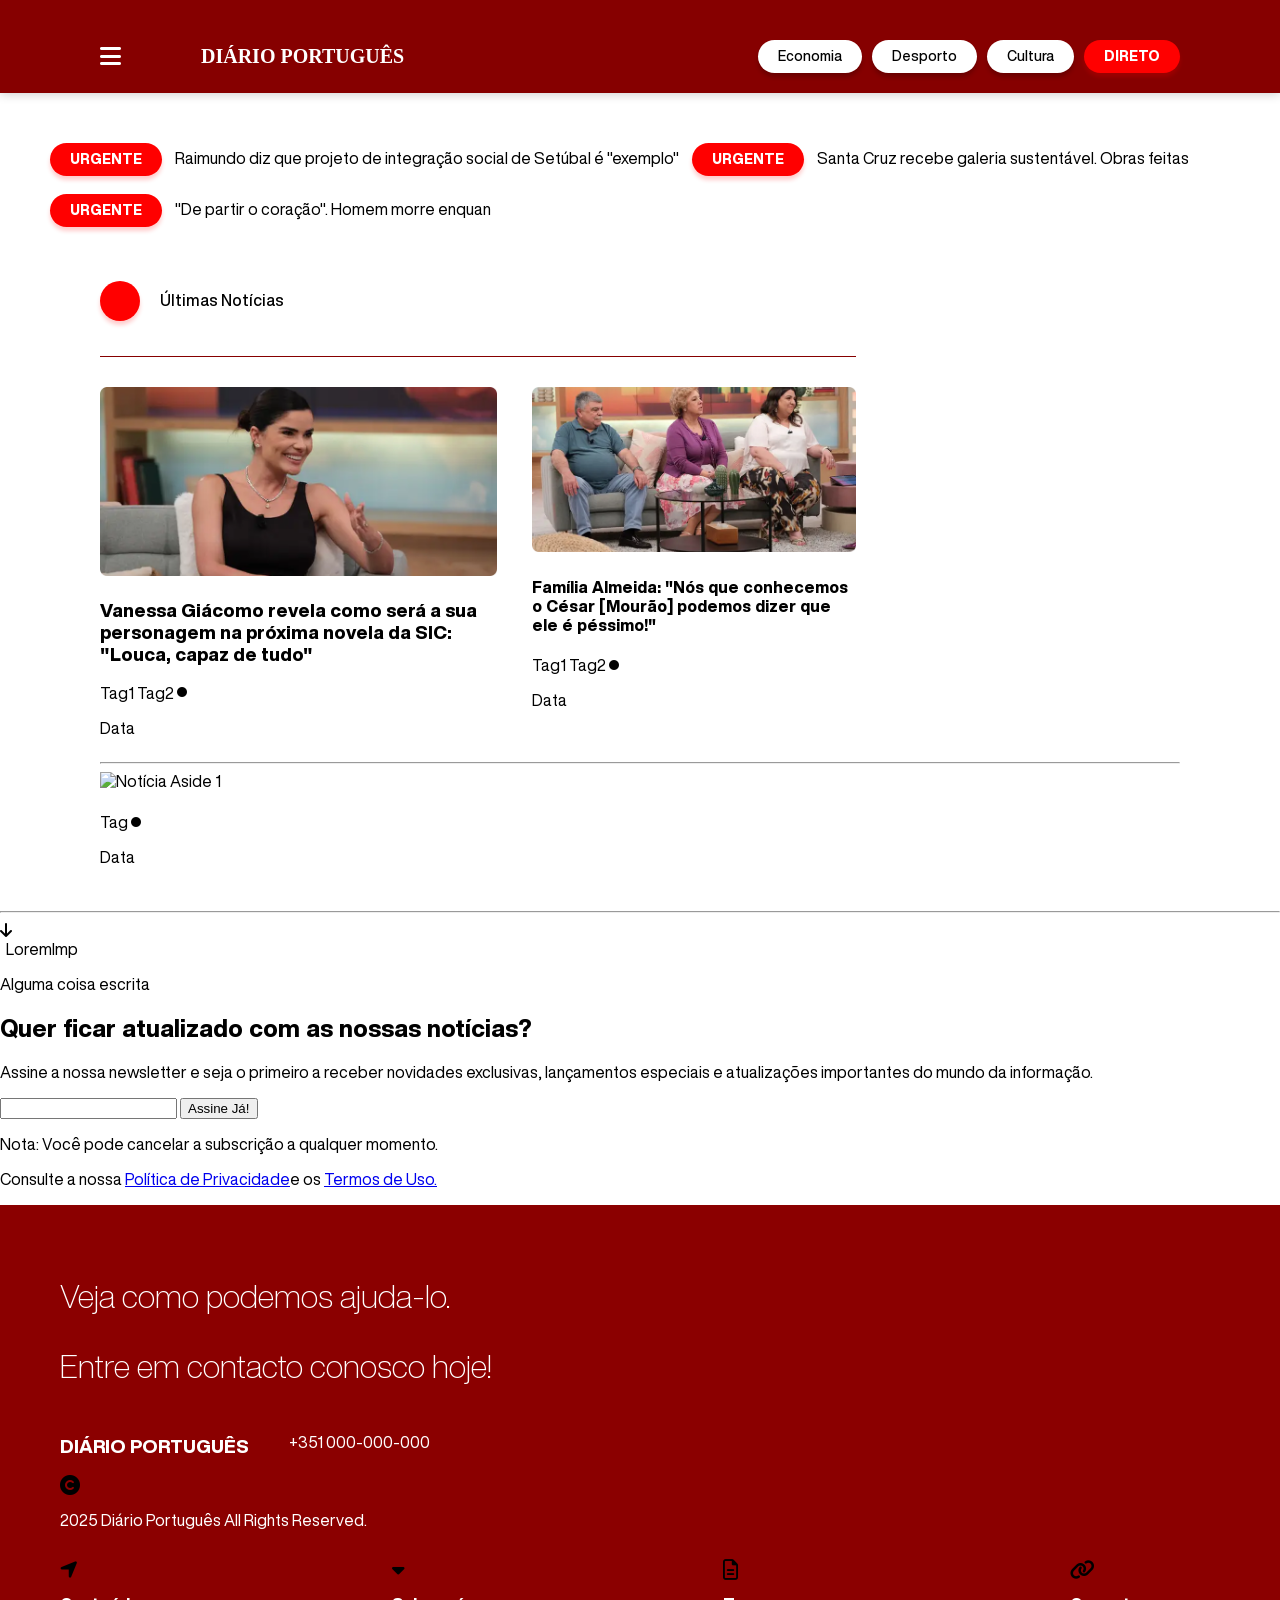
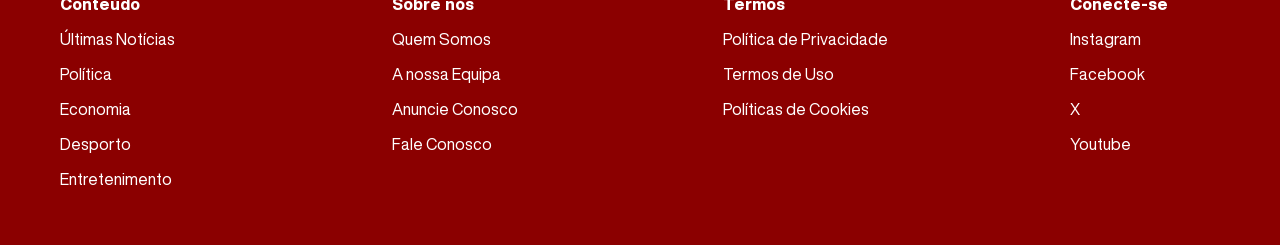
==== Sourcecode/index.html @ 62aa3000 "update" ====
<!DOCTYPE html>
<html lang="pt-pt">

<head>
    <meta charset="UTF-8">
    <meta name="viewport" content="width=device-width, initial-scale=1.0">
    <link rel="stylesheet" href="https://cdnjs.cloudflare.com/ajax/libs/font-awesome/6.7.2/css/all.min.css">
    <link rel="stylesheet" href="./CSS/estilos.css">
    <title>Diário Portugues</title>
</head>

<body>
    <header>
        <nav>
            <div class="nav-left">
                <i class="fa-solid fa-bars fa-xl"></i>
                <h3>DIÁRIO PORTUGUÊS</h3>
            </div>
            <div class="nav-right">
                <span>Economia</span>
                <span>Desporto</span>
                <span class="nav-cultura">Cultura</span>
                <span>DIRETO</span>
            </div>
        </nav>
    </header>
    <main>
        <menu>
            <span class="tag-urgente">URGENTE</span>
            <p>Raimundo diz que projeto de integração social de Setúbal é "exemplo"</p>
            <span class="tag-urgente">URGENTE</span>
            <p>Santa Cruz recebe galeria sustentável. Obras feitas </p>
            <span class="tag-urgente">URGENTE</span>
            <p>"De partir o coração". Homem morre enquan</p>
        </menu>
        <article class="principal">
           
                <div class="principal-UN">
                    <span></span>
                    <p>Últimas Notícias</p>
                </div>
                <hr class="principal-HR">
            <div class="principal-NOTICIAS">
                <section class="principal-N1">
                    <img src="IMAGES/N1.png" alt="Notícia 1">
                    <h3>Vanessa Giácomo revela como será a sua personagem na próxima novela da SIC: "Louca, capaz de tudo"</h3>
                    <span>Tag1</span>
                    <span>Tag2</span>
                    <i class="fa-solid fa-2xs fa-circle" style="color: #000000;"></i>
                    <p>Data</p>
                </section>
                <section class="principal-N2">
                    <img src="IMAGES/N2.png" alt="Notícia 2">
                    <h4>Família Almeida: "Nós que conhecemos o César [Mourão] podemos dizer que ele é péssimo!"</h4>
                    <span>Tag1</span>
                    <span>Tag2</span>
                    <i class="fa-solid fa-2xs fa-circle" style="color: #000000;"></i>
                    <p>Data</p>
                </section>
            </div>
            <div>
                <hr>
            </div>
            <aside>
                <section>
                    <img src="" alt="Notícia Aside 1">
                    <h5></h5>
                    <span>Tag</span>
                    <i class="fa-solid fa-2xs fa-circle" style="color: #000000;"></i>
                    <p>Data</p>
                </section>
            </aside>
        </article>

        <hr>
        <article>
            <div>
                <span><i class="fa-solid fa-arrow-down" style="color: #000000;"></i></span>
            </div>
            <div>
                <div>
                    <section>
                        <img src="" alt="">
                        <img src="" alt="">
                        <span class="etiqueta">LoremImp</span>
                        <p>Alguma coisa escrita</p>
                    </section>
                </div>
            </div>
        </article>
        <section>
            <h1>Quer ficar atualizado com as nossas notícias?</h1>
            <p>Assine a nossa newsletter e seja o primeiro a receber novidades exclusivas, lançamentos especiais e
                atualizações importantes do mundo da informação.</p>
            <input type="text">
            <button>Assine Já!</button>
            <br>
            <p>Nota: Você pode cancelar a subscrição a qualquer momento.</p>
            <p>Consulte a nossa <a href="#">Política de Privacidade</a>e os <a href="#">Termos de Uso.</a></p>
        </section>
    </main>
    <footer>
        <div class="footer-text">
            <p>Veja como podemos ajuda-lo.</p>
            <p>Entre em contacto conosco hoje!</p>
        </div>
        <div class="footer-logo">
            <h3>DIÁRIO PORTUGUÊS</h3>
            <p>+351 000-000-000</p>
        </div>
        <div>
            <i class="fa-solid fa-copyright fa-lg" style="color: #000000;"></i>
            <p>2025 Diário Português All Rights Reserved.</p>
        </div>

        <div class="footer-links">
            <div>
                <i class="fa-solid fa-location-arrow fa-lg" style="color: #000000;"></i>
                <p><strong>Conteúdo</strong></p>
                <p>Últimas Notícias</p>
                <p>Política</p>
                <p>Economia</p>
                <p>Desporto</p>
                <p>Entretenimento</p>
            </div>
            <div>
                <i class="fa-solid fa-caret-down fa-lg" style="color: #000000;"></i>
                <p><strong>Sobre nós</strong></p>
                <p>Quem Somos</p>
                <p>A nossa Equipa</p>
                <p>Anuncie Conosco</p>
                <p>Fale Conosco</p>
            </div>
            <div>
                <i class="fa-regular fa-file-lines fa-lg" style="color: #000000;"></i>
                <p><strong>Termos</strong></p>
                <p>Política de Privacidade</p>
                <p>Termos de Uso</p>
                <p>Políticas de Cookies</p>
            </div>
            <div>
                <i class="fa-solid fa-link fa-lg" style="color: #000000;"></i>
                <p><strong>Conecte-se</strong></p>
                <p>Instagram</p>
                <p>Facebook</p>
                <p>X</p>
                <p>Youtube</p>
            </div>
        </div>
    </footer>
</body>

</html>
---- Sourcecode/CSS/estilos.css ----
@font-face {
  font-family: 'HelveticaNowDisplay';
  src: url('../fonts/HelveticaNowDisplay-ExtBlk.woff2') format('woff2');
  font-weight: 900;
  font-style: normal;
}

@font-face {
  font-family: 'HelveticaNowDisplay';
  src: url('../fonts/HelveticaNowDisplay-Black.woff2') format('woff2');
  font-weight: 800;
  font-style: normal;
}

@font-face {
  font-family: 'HelveticaNowDisplay';
  src: url('../fonts/HelveticaNowDisplay-ExtraBold.woff2') format('woff2');
  font-weight: 700;
  font-style: normal;
}


@font-face {
  font-family: 'HelveticaNowDisplay';
  src: url('../fonts/HelveticaNowDisplay-Bold.woff2') format('woff2');
  font-weight: 600;
  font-style: normal;
}

@font-face {
  font-family: 'HelveticaNowDisplay';
  src: url('../fonts/HelveticaNowDisplay-Medium.woff2') format('woff2');
  font-weight: 500;
  font-style: normal;
}


@font-face {
  font-family: 'HelveticaNowDisplay';
  src: url('../fonts/HelveticaNowDisplay-Regular.woff2') format('woff2');
  font-weight: 400;
  font-style: normal;
}

@font-face {
  font-family: 'HelveticaNowDisplay';
  src: url('../fonts/HelveticaNowDisplay-ExtLt.woff2') format('woff2');
  font-weight: 350;
  font-style: normal;
}

@font-face {
  font-family: 'HelveticaNowDisplay';
  src: url('../fonts/HelveticaNowDisplay-Light.woff2') format('woff2');
  font-weight: 300;
  font-style: normal;
}


@font-face {
  font-family: 'HelveticaNowDisplay';
  src: url('../fonts/HelveticaNowDisplay-Thin.woff2') format('woff2');
  font-weight: 200;
  font-style: normal;
}

@font-face {
  font-family: 'HelveticaNowDisplay';
  src: url('../fonts/HelveticaNowDisplay-Hairline.woff2') format('woff2');
  font-weight: 100;
  font-style: normal;
}

body {
  margin: 0;
  font-family: "HelveticaNowDisplay";
}

/* ---------- HEADER ----------- */


/* HEADER */
header {
  background-color: #860000;
  padding: 40px 100px 20px 100px;
  box-shadow: 0 1px 10px rgba(0, 0, 0, 0.2);
}

/* NAVBAR layout */
nav {
  display: flex;
  justify-content: space-between;
  align-items: center;
  flex-wrap: wrap;
}

/* Ícone + Título */
nav i {
  color: white;
  margin-right: 10px;
}

nav h3 {
  color: white;
  font-family: 'Times New Roman', Times, serif;
  font-weight: 700;
  font-size: 20px;
  margin: 0;
}

/* Agrupar ícone + texto */
nav>i,
nav>h3 {
  display: inline-block;
}

/* Botões da direita */
nav span {
  background-color: white;
  color: black;
  padding: 8px 20px;
  margin-left: 10px;
  border-radius: 20px;
  font-weight: 500;
  font-size: 14px;
  box-shadow: 0 4px 4px rgba(0, 0, 0, 0.2);
}

/* Botão DIRETO */
nav span:last-child {
  background-color: red;
  box-shadow: 0 4px 4px rgba(255, 0, 0, 0.2);
  color: white;
  font-weight: bold;
  text-transform: uppercase;
}

.nav-left {
  display: flex;
  align-items: center;
  gap: 70px;
}

.nav-right {
  display: flex;
  align-items: center;
}

/* ------ MENU ------- */

menu {
  margin-top: 40px;
  margin-bottom: 20px;
}

menu>span,
menu>p {
  display: inline-block;
  align-items: center;
  margin-left: 10px;
}

.tag-urgente {
  padding: 8px 20px;
  margin-left: 10px;
  border-radius: 20px;
  font-size: 14px;
  box-shadow: 0 4px 4px rgba(255, 0, 0, 0.2);
  transition: 0.2s ease;
  background-color: red;
  color: white;
  font-weight: bold;
  text-transform: uppercase;
}


/* ------ PRINCIPAL -------- */


.principal {
  padding: 20px 100px;
}

.principal-UN {
  display: flex;
  align-items: center;
  gap: 20px;
  font-weight: 500;
  margin-bottom: 30px;
}

.principal-UN span {
  display: inline-block;
  width: 40px;
  height: 40px; 
  background-color: red;
  border-radius: 50%;
  box-shadow: 0 4px 4px rgba(255, 0, 0, 0.2);
}

.principal hr {
    background-color: #860000;
    color: #860000;
}

.principal-HR {
    width: 70%;
    margin-left: 0;
    margin-right: auto;
    height: 1px;
    border: none;
    margin-bottom: 30px;
}

.principal-NOTICIAS {
    width: 70%;
    display: flex;
    gap: 35px;
    margin-left: 0;
    margin-right: auto;
    box-sizing: border-box; 
}

.principal-N1 {
    width: 55%; 
}

.principal-N2 {
    width: 45%; 
}

.principal-N1 img{
  width: 100%;
}

.principal-N2 img{
  width: 100%;
}

/* ------- FOOTER -------- */

.footer-links {
  display: flex;
  justify-content: space-between;
  gap: 40px;
  flex-wrap: wrap;
  margin-top: 30px;
}

.footer-links div {
  min-width: 150px;
}

.footer-logo {
  display: flex;
  gap: 40px;
  flex-wrap: wrap;
}

.footer-text {
  font-weight: 350;
  font-size: 2em;
}

footer {
  background-color: #8b0000;
  color: white;
  padding: 40px 60px;
}



@media (max-width: 920px) {

  header {
    padding: 20px 20px 20px 20px;
  }

  .nav-cultura {
    display: none;
  }
}


@media (max-width: 768px) {
  nav {
    flex-direction: column;
    align-items: flex-start;
  }

  header {
    padding: 20px 20px 20px 20px;
  }

  .nav-left {
    width: 100%;
    justify-content: space-between;
  }

  .nav-right {
    display: none;
  }
}
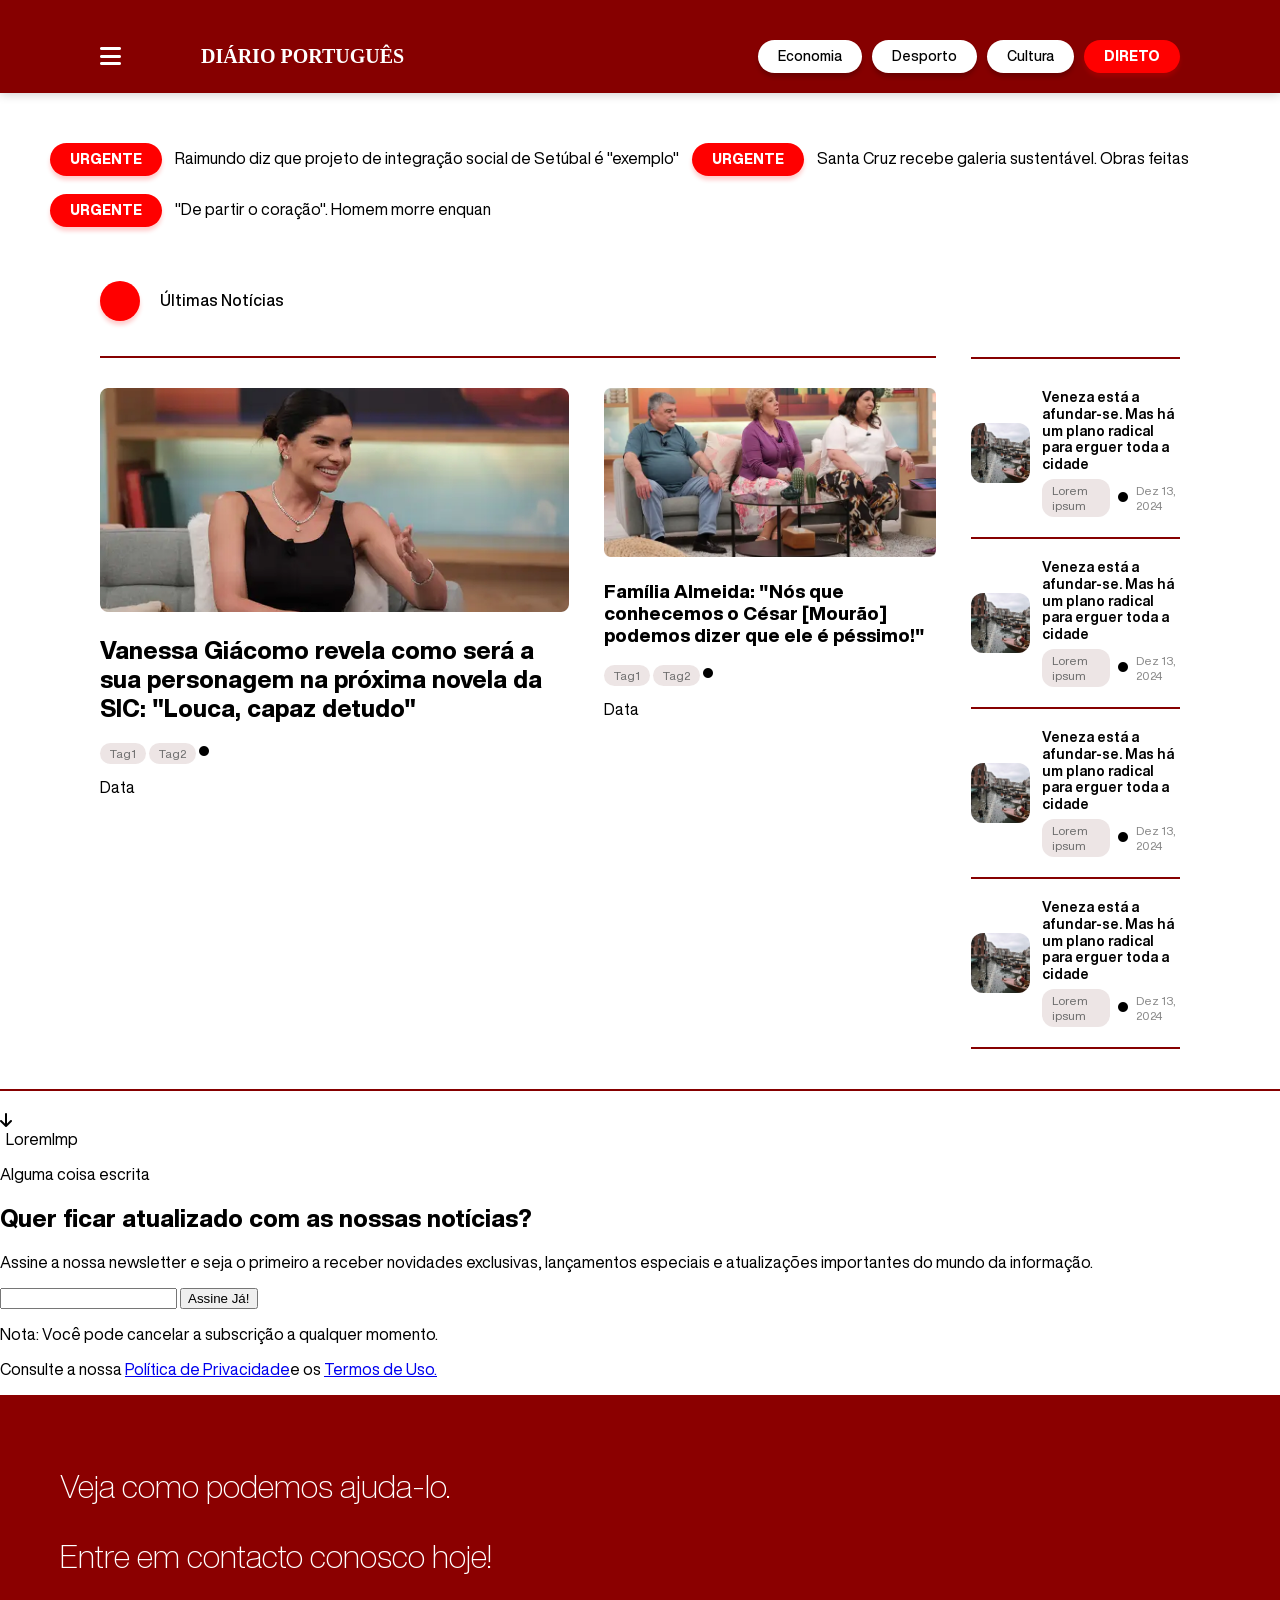
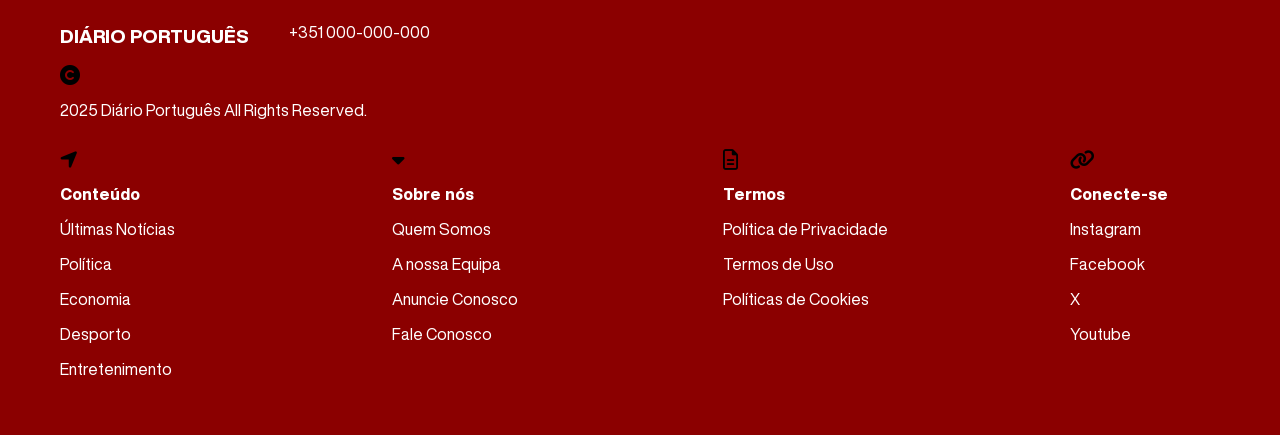
==== commit 54eb9939: "update" ====
--- a/Sourcecode/index.html
+++ b/Sourcecode/index.html
@@ -33,45 +33,88 @@
             <span class="tag-urgente">URGENTE</span>
             <p>"De partir o coração". Homem morre enquan</p>
         </menu>
-        <article class="principal">
-           
+        <div class="principal-conteudo">
+            <article class="principal">
                 <div class="principal-UN">
                     <span></span>
                     <p>Últimas Notícias</p>
                 </div>
                 <hr class="principal-HR">
-            <div class="principal-NOTICIAS">
-                <section class="principal-N1">
-                    <img src="IMAGES/N1.png" alt="Notícia 1">
-                    <h3>Vanessa Giácomo revela como será a sua personagem na próxima novela da SIC: "Louca, capaz de tudo"</h3>
-                    <span>Tag1</span>
-                    <span>Tag2</span>
-                    <i class="fa-solid fa-2xs fa-circle" style="color: #000000;"></i>
-                    <p>Data</p>
-                </section>
-                <section class="principal-N2">
-                    <img src="IMAGES/N2.png" alt="Notícia 2">
-                    <h4>Família Almeida: "Nós que conhecemos o César [Mourão] podemos dizer que ele é péssimo!"</h4>
-                    <span>Tag1</span>
-                    <span>Tag2</span>
-                    <i class="fa-solid fa-2xs fa-circle" style="color: #000000;"></i>
-                    <p>Data</p>
-                </section>
+                <div class="principal-NOTICIAS">
+                    <section class="principal-N1">
+                        <img src="IMAGES/N1.png" alt="Notícia 1">
+                        <h2>Vanessa Giácomo revela como será a sua personagem na próxima novela da SIC: "Louca, capaz
+                            detudo"</h2>
+                        <span class="tag">Tag1</span>
+                        <span class="tag">Tag2</span>
+                        <i class="fa-solid fa-2xs fa-circle" style="color: #000000;"></i>
+                        <p>Data</p>
+                    </section>
+                    <section class="principal-N2">
+                        <img src="IMAGES/N2.png" alt="Notícia 2">
+                        <h3>Família Almeida: "Nós que conhecemos o César [Mourão] podemos dizer que ele é péssimo!"</h3>
+                        <span class="tag">Tag1</span>
+                        <span class="tag">Tag2</span>
+                        <i class="fa-solid fa-2xs fa-circle" style="color: #000000;"></i>
+                        <p>Data</p>
+                    </section>
+                </div>
+            </article>
+            <div class="aside">
+                <hr class="aside-hr">
+                <aside>
+                    <section>
+                        <img src="IMAGES/N5.png" alt="Notícia Aside 1">
+                        <div class="aside-coluna">
+                            <h4>Veneza está a afundar-se. Mas há um plano radical para erguer toda a cidade</h4>
+                            <div class="aside-row">
+                                <span class="tag">Lorem ipsum</span>
+                                <i class="fa-solid fa-2xs fa-circle" style="color: #000000;"></i>
+                                <span class="date">Dez 13, 2024</span>
+                            </div>
+                        </div>
+                    </section>
+                    <hr>
+                    <section>
+                        <img src="IMAGES/N5.png" alt="Notícia Aside 1">
+                        <div class="aside-coluna">
+                            <h4>Veneza está a afundar-se. Mas há um plano radical para erguer toda a cidade</h4>
+                            <div class="aside-row">
+                                <span class="tag">Lorem ipsum</span>
+                                <i class="fa-solid fa-2xs fa-circle" style="color: #000000;"></i>
+                                <span class="date">Dez 13, 2024</span>
+                            </div>
+                        </div>
+                    </section>
+                    <hr>
+                    <section>
+                        <img src="IMAGES/N5.png" alt="Notícia Aside 1">
+                        <div class="aside-coluna">
+                            <h4>Veneza está a afundar-se. Mas há um plano radical para erguer toda a cidade</h4>
+                            <div class="aside-row">
+                                <span class="tag">Lorem ipsum</span>
+                                <i class="fa-solid fa-2xs fa-circle" style="color: #000000;"></i>
+                                <span class="date">Dez 13, 2024</span>
+                            </div>
+                        </div>
+                    </section>
+                    <hr>
+                    <section>
+                        <img src="IMAGES/N5.png" alt="Notícia Aside 1">
+                        <div class="aside-coluna">
+                            <h4>Veneza está a afundar-se. Mas há um plano radical para erguer toda a cidade</h4>
+                            <div class="aside-row">
+                                <span class="tag">Lorem ipsum</span>
+                                <i class="fa-solid fa-2xs fa-circle" style="color: #000000;"></i>
+                                <span class="date">Dez 13, 2024</span>
+                            </div>
+                        </div>
+                    </section>
+                    <hr>
+                </aside>
             </div>
-            <div>
-                <hr>
-            </div>
-            <aside>
-                <section>
-                    <img src="" alt="Notícia Aside 1">
-                    <h5></h5>
-                    <span>Tag</span>
-                    <i class="fa-solid fa-2xs fa-circle" style="color: #000000;"></i>
-                    <p>Data</p>
-                </section>
-            </aside>
-        </article>
 
+        </div>
         <hr>
         <article>
             <div>
--- a/Sourcecode/CSS/estilos.css
+++ b/Sourcecode/CSS/estilos.css
@@ -76,8 +76,15 @@
   font-family: "HelveticaNowDisplay";
 }
 
+hr {
+  background-color: #860000;
+  height: 2px;
+  border: none;
+  margin: 20px 0;
+
+}
+
 /* ---------- HEADER ----------- */
-
 
 /* HEADER */
 header {
@@ -176,9 +183,14 @@
 
 /* ------ PRINCIPAL -------- */
 
+.principal-conteudo {
+  width: 100%;
+  display: flex;
+}
 
 .principal {
-  padding: 20px 100px;
+  width: 80%;
+  padding: 20px 35px 0px 100px;
 }
 
 .principal-UN {
@@ -187,55 +199,91 @@
   gap: 20px;
   font-weight: 500;
   margin-bottom: 30px;
+  width: 100%;
 }
 
 .principal-UN span {
   display: inline-block;
   width: 40px;
-  height: 40px; 
+  height: 40px;
   background-color: red;
   border-radius: 50%;
   box-shadow: 0 4px 4px rgba(255, 0, 0, 0.2);
 }
 
-.principal hr {
-    background-color: #860000;
-    color: #860000;
-}
-
 .principal-HR {
-    width: 70%;
-    margin-left: 0;
-    margin-right: auto;
-    height: 1px;
-    border: none;
-    margin-bottom: 30px;
+  margin-bottom: 30px;
 }
 
 .principal-NOTICIAS {
-    width: 70%;
-    display: flex;
-    gap: 35px;
-    margin-left: 0;
-    margin-right: auto;
-    box-sizing: border-box; 
-}
-
-.principal-N1 {
-    width: 55%; 
-}
-
-.principal-N2 {
-    width: 45%; 
-}
-
-.principal-N1 img{
-  width: 100%;
-}
-
-.principal-N2 img{
-  width: 100%;
-}
+  display: flex;
+  gap: 35px;
+  margin-left: 0;
+  margin-right: auto;
+  box-sizing: border-box;
+}
+
+
+.principal-N1 img {
+  width: 100%;
+}
+
+.principal-N2 img {
+  width: 100%;
+}
+
+.aside {
+  padding: 20px 100px 0 0;
+  display: flex;
+  flex-direction: column;
+  width: 20%;
+}
+
+.aside-hr {
+  width: 100%;
+  margin-bottom: 30px;
+  margin-top: 82px;
+}
+
+.aside section {
+  display: flex;
+  align-items: center;
+  gap: 12px;
+}
+
+.aside section img {
+  width: 60px;
+  height: 60px;
+  object-fit: cover;
+  border-radius: 12px;
+}
+
+.aside-coluna h4 {
+  font-size: 14px;
+  font-weight: 600;
+  margin: 0 0 6px 0;
+  line-height: 1.2;
+}
+
+.aside-row {
+  display: flex;
+  align-items: center;
+  gap: 8px;
+}
+
+.tag {
+  background-color: #EDE5E5;
+  padding: 4px 10px;
+  border-radius: 12px;
+  font-size: 12px;
+  color: #6b6b6b;
+}
+
+.date {
+  font-size: 12px;
+  color: #888;
+}
+
 
 /* ------- FOOTER -------- */
 
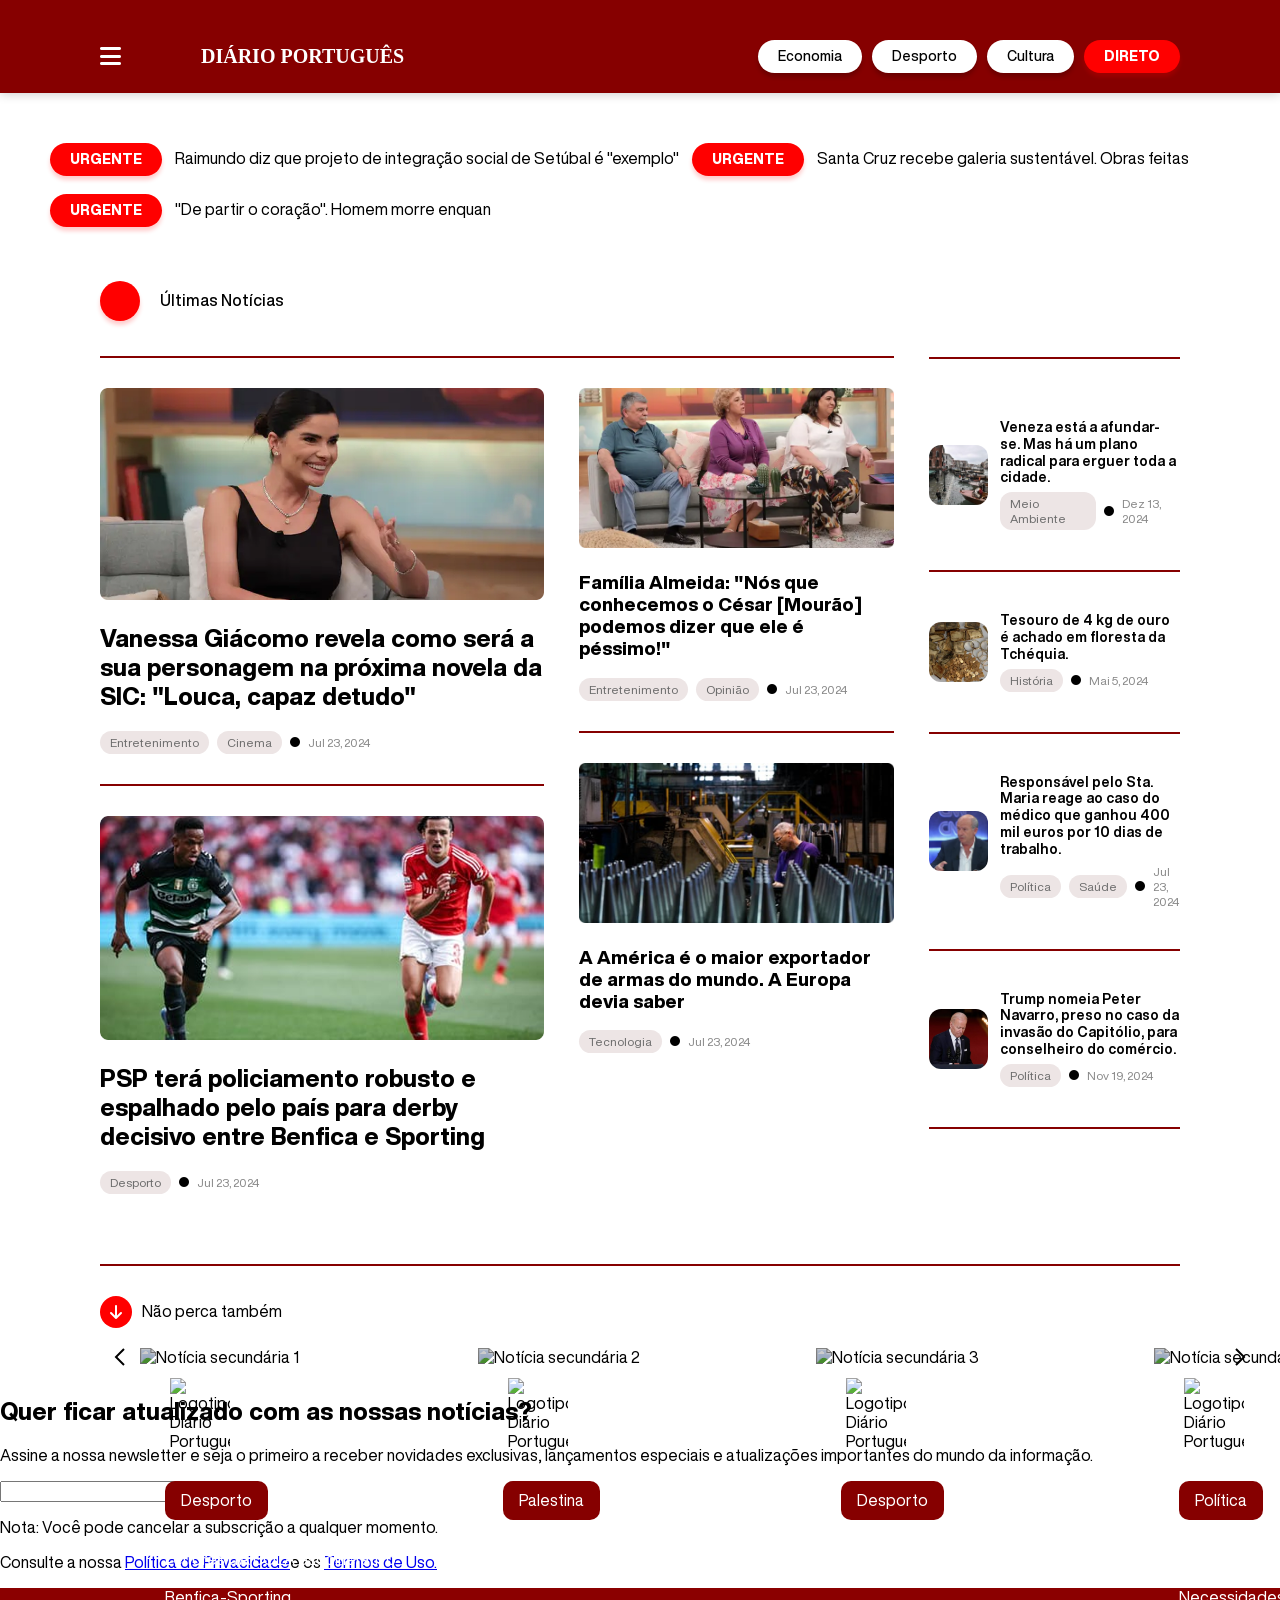
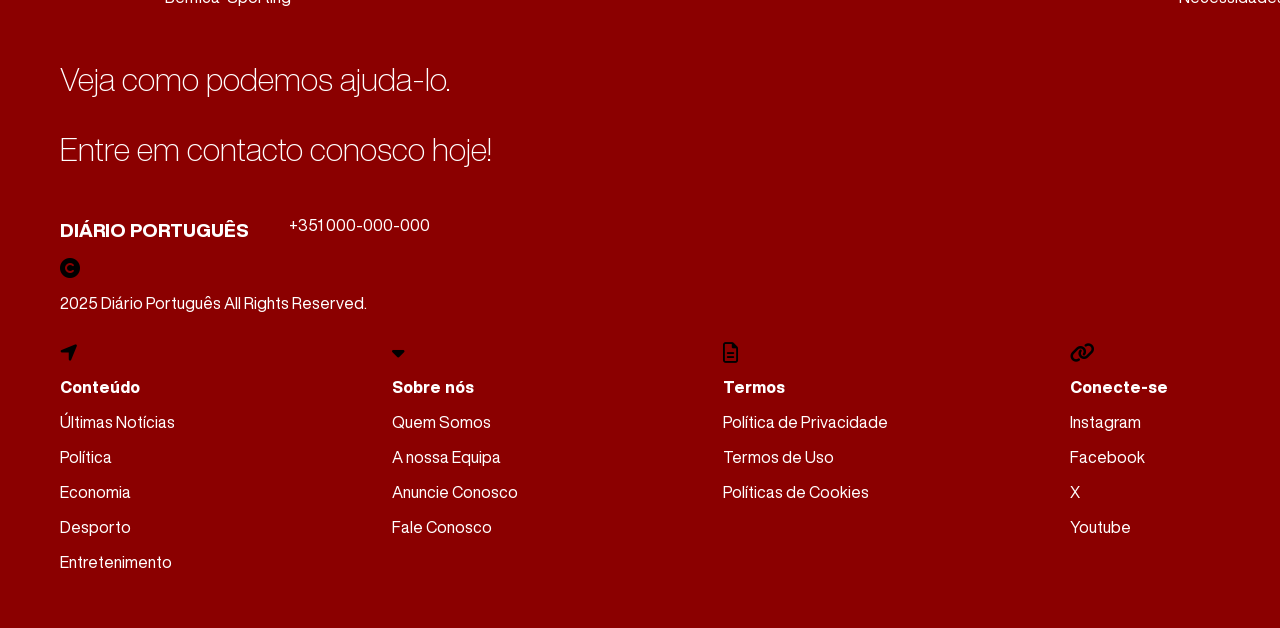
==== commit 9435e4b6: "update" ====
--- a/Sourcecode/index.html
+++ b/Sourcecode/index.html
@@ -40,24 +40,57 @@
                     <p>Últimas Notícias</p>
                 </div>
                 <hr class="principal-HR">
+
                 <div class="principal-NOTICIAS">
-                    <section class="principal-N1">
-                        <img src="IMAGES/N1.png" alt="Notícia 1">
-                        <h2>Vanessa Giácomo revela como será a sua personagem na próxima novela da SIC: "Louca, capaz
-                            detudo"</h2>
-                        <span class="tag">Tag1</span>
-                        <span class="tag">Tag2</span>
-                        <i class="fa-solid fa-2xs fa-circle" style="color: #000000;"></i>
-                        <p>Data</p>
-                    </section>
-                    <section class="principal-N2">
-                        <img src="IMAGES/N2.png" alt="Notícia 2">
-                        <h3>Família Almeida: "Nós que conhecemos o César [Mourão] podemos dizer que ele é péssimo!"</h3>
-                        <span class="tag">Tag1</span>
-                        <span class="tag">Tag2</span>
-                        <i class="fa-solid fa-2xs fa-circle" style="color: #000000;"></i>
-                        <p>Data</p>
-                    </section>
+                    <!-- Coluna da esquerda (N1 e N3) -->
+                    <div class="coluna">
+                        <section class="principal-N1">
+                            <img src="IMAGES/N1.png" alt="Notícia 1">
+                            <h2>Vanessa Giácomo revela como será a sua personagem na próxima novela da SIC: "Louca,
+                                capaz detudo"</h2>
+                            <div class="aside-row">
+                                <span class="tag">Entretenimento</span>
+                                <span class="tag">Cinema</span>
+                                <i class="fa-solid fa-2xs fa-circle" style="color: #000000;"></i>
+                                <span class="date">Jul 23, 2024</span>
+                            </div>
+                        </section>
+                        <hr class="principal-hr-separador">
+                        <section class="principal-N3">
+                            <img src="IMAGES/N3.png" alt="Notícia 3">
+                            <h2>PSP terá policiamento robusto e espalhado pelo país para derby decisivo entre Benfica e
+                                Sporting </h2>
+                            <div class="aside-row">
+                                <span class="tag">Desporto</span>
+                                <i class="fa-solid fa-2xs fa-circle" style="color: #000000;"></i>
+                                <span class="date">Jul 23, 2024</span>
+                            </div>
+                        </section>
+                    </div>
+                    <!-- Coluna da direita (N2 e N4) -->
+                    <div class="coluna">
+                        <section class="principal-N2">
+                            <img src="IMAGES/N2.png" alt="Notícia 2">
+                            <h3>Família Almeida: "Nós que conhecemos o César [Mourão] podemos dizer que ele é péssimo!"
+                            </h3>
+                            <div class="aside-row">
+                                <span class="tag">Entretenimento</span>
+                                <span class="tag">Opinião</span>
+                                <i class="fa-solid fa-2xs fa-circle" style="color: #000000;"></i>
+                                <span class="date">Jul 23, 2024</span>
+                            </div>
+                        </section>
+                        <hr class="principal-hr-separador">
+                        <section class="principal-N4">
+                            <img src="IMAGES/N4.png" alt="Notícia 4">
+                            <h3>A América é o maior exportador de armas do mundo. A Europa devia saber</h3>
+                            <div class="aside-row">
+                                <span class="tag">Tecnologia</span>
+                                <i class="fa-solid fa-2xs fa-circle" style="color: #000000;"></i>
+                                <span class="date">Jul 23, 2024</span>
+                            </div>
+                        </section>
+                    </div>
                 </div>
             </article>
             <div class="aside">
@@ -66,9 +99,9 @@
                     <section>
                         <img src="IMAGES/N5.png" alt="Notícia Aside 1">
                         <div class="aside-coluna">
-                            <h4>Veneza está a afundar-se. Mas há um plano radical para erguer toda a cidade</h4>
-                            <div class="aside-row">
-                                <span class="tag">Lorem ipsum</span>
+                            <h4>Veneza está a afundar-se. Mas há um plano radical para erguer toda a cidade.</h4>
+                            <div class="aside-row">
+                                <span class="tag">Meio Ambiente</span>
                                 <i class="fa-solid fa-2xs fa-circle" style="color: #000000;"></i>
                                 <span class="date">Dez 13, 2024</span>
                             </div>
@@ -76,37 +109,40 @@
                     </section>
                     <hr>
                     <section>
-                        <img src="IMAGES/N5.png" alt="Notícia Aside 1">
+                        <img src="IMAGES/N6.png" alt="Notícia Aside 2">
                         <div class="aside-coluna">
-                            <h4>Veneza está a afundar-se. Mas há um plano radical para erguer toda a cidade</h4>
-                            <div class="aside-row">
-                                <span class="tag">Lorem ipsum</span>
-                                <i class="fa-solid fa-2xs fa-circle" style="color: #000000;"></i>
-                                <span class="date">Dez 13, 2024</span>
+                            <h4>Tesouro de 4 kg de ouro é achado em floresta da Tchéquia.</h4>
+                            <div class="aside-row">
+                                <span class="tag">História</span>
+                                <i class="fa-solid fa-2xs fa-circle" style="color: #000000;"></i>
+                                <span class="date">Mai 5, 2024</span>
                             </div>
                         </div>
                     </section>
                     <hr>
                     <section>
-                        <img src="IMAGES/N5.png" alt="Notícia Aside 1">
+                        <img src="IMAGES/N7.png" alt="Notícia Aside 3">
                         <div class="aside-coluna">
-                            <h4>Veneza está a afundar-se. Mas há um plano radical para erguer toda a cidade</h4>
-                            <div class="aside-row">
-                                <span class="tag">Lorem ipsum</span>
-                                <i class="fa-solid fa-2xs fa-circle" style="color: #000000;"></i>
-                                <span class="date">Dez 13, 2024</span>
+                            <h4>Responsável pelo Sta. Maria reage ao caso do médico que ganhou 400 mil euros por 10 dias
+                                de trabalho.</h4>
+                            <div class="aside-row">
+                                <span class="tag">Política</span>
+                                <span class="tag">Saúde</span>
+                                <i class="fa-solid fa-2xs fa-circle" style="color: #000000;"></i>
+                                <span class="date">Jul 23, 2024</span>
                             </div>
                         </div>
                     </section>
                     <hr>
                     <section>
-                        <img src="IMAGES/N5.png" alt="Notícia Aside 1">
+                        <img src="IMAGES/N8.png" alt="Notícia Aside 4">
                         <div class="aside-coluna">
-                            <h4>Veneza está a afundar-se. Mas há um plano radical para erguer toda a cidade</h4>
-                            <div class="aside-row">
-                                <span class="tag">Lorem ipsum</span>
-                                <i class="fa-solid fa-2xs fa-circle" style="color: #000000;"></i>
-                                <span class="date">Dez 13, 2024</span>
+                            <h4>Trump nomeia Peter Navarro, preso no caso da invasão do Capitólio, para conselheiro do
+                                comércio.</h4>
+                            <div class="aside-row">
+                                <span class="tag">Política</span>
+                                <i class="fa-solid fa-2xs fa-circle" style="color: #000000;"></i>
+                                <span class="date">Nov 19, 2024</span>
                             </div>
                         </div>
                     </section>
@@ -115,22 +151,94 @@
             </div>
 
         </div>
-        <hr>
-        <article>
-            <div>
-                <span><i class="fa-solid fa-arrow-down" style="color: #000000;"></i></span>
-            </div>
-            <div>
-                <div>
-                    <section>
-                        <img src="" alt="">
-                        <img src="" alt="">
-                        <span class="etiqueta">LoremImp</span>
-                        <p>Alguma coisa escrita</p>
-                    </section>
+        <div class="secundario">
+            <hr>
+            <article>
+                <div class="secundario-titulo">
+                    <span><i class="fa-solid fa-arrow-down" style="color: #FFFFFF;"></i></span>
+                    <p>Não perca também</p>
                 </div>
-            </div>
-        </article>
+                <div class="secundarios">
+                    <div class="card">
+                        <button class="arrow left" aria-label="Scroll left">
+                            <svg xmlns="http://www.w3.org/2000/svg" width="24" height="24">
+                                <path
+                                    d="M7.293 4.707 14.586 12l-7.293 7.293 1.414 1.414L17.414 12 8.707 3.293 7.293 4.707z" />
+                            </svg>
+                        </button>
+                        <div class="card-wrapper">
+                            <section class="card-container">
+                                <img src="images/N9.png" alt="Notícia secundária 1" class="main-image">
+                                <div class="card-content">
+                                    <img class="secundario-logo" src="images/logoDP.png"
+                                        alt="Logotipo Diário Portugues">
+                                    <div class="card-text">
+                                        <span class="etiqueta">Desporto</span>
+                                        <p>Leitores d'A BOLA escolheram o MELHOR EM CAMPO do <br>Benfica-Sporting</p>
+                                    </div>
+                                </div>
+                            </section>
+
+                            <section class="card-container">
+                                <img src="images/N10.png" alt="Notícia secundária 2" class="main-image">
+                                <div class="card-content">
+                                    <img class="secundario-logo" src="images/logoDP.png"
+                                        alt="Logotipo Diário Portugues">
+                                    <div class="card-text">
+                                        <span class="etiqueta">Palestina</span>
+                                        <p>Como podemos ajudar os palestinianos na Faixa de Gaza?</p>
+                                    </div>
+                                </div>
+                            </section>
+
+                            <section class="card-container">
+                                <img src="images/N11.png" alt="Notícia secundária 3" class="main-image">
+                                <div class="card-content">
+                                    <img class="secundario-logo" src="images/logoDP.png"
+                                        alt="Logotipo Diário Portugues">
+                                    <div class="card-text">
+                                        <span class="etiqueta">Desporto</span>
+                                        <p>Como se conseguiu o Jamor, depois de um jogo com muita cabecinha...</p>
+                                    </div>
+                                </div>
+                            </section>
+
+                            <section class="card-container">
+                                <img src="images/N12.png" alt="Notícia secundária 4" class="main-image">
+                                <div class="card-content">
+                                    <img class="secundario-logo" src="images/logoDP.png"
+                                        alt="Logotipo Diário Portugues">
+                                    <div class="card-text">
+                                        <span class="etiqueta">Política</span>
+                                        <p>PCP manifesta preocupação com modelo de gestão da Tapada das Necessidades em
+                                            Lisboa</p>
+                                    </div>
+                                </div>
+                            </section>
+
+                            <section class="card-container">
+                                <img src="images/N13.png" alt="Notícia secundária 5" class="main-image">
+                                <div class="card-content">
+                                    <img class="secundario-logo" src="images/logoDP.png"
+                                        alt="Logotipo Diário Portugues">
+                                    <div class="card-text">
+                                        <span class="etiqueta">Política</span>
+                                        <p>EUA acabam de proibir o uso do corante vermelho n.º 3 em alimentos, bebidas e
+                                            medicamentos</p>
+                                    </div>
+                                </div>
+                            </section>
+                        </div>
+                        <button class="arrow right" aria-label="Scroll right">
+                            <svg xmlns="http://www.w3.org/2000/svg" width="24" height="24">
+                                <path
+                                    d="M7.293 4.707 14.586 12l-7.293 7.293 1.414 1.414L17.414 12 8.707 3.293 7.293 4.707z" />
+                            </svg>
+                        </button>
+                    </div>
+                </div>
+            </article>
+        </div>
         <section>
             <h1>Quer ficar atualizado com as nossas notícias?</h1>
             <p>Assine a nossa newsletter e seja o primeiro a receber novidades exclusivas, lançamentos especiais e
@@ -192,5 +300,6 @@
         </div>
     </footer>
 </body>
+<script src="js/carrosel.js"></script>
 
 </html>
--- a/Sourcecode/CSS/estilos.css
+++ b/Sourcecode/CSS/estilos.css
@@ -218,11 +218,8 @@
 .principal-NOTICIAS {
   display: flex;
   gap: 35px;
-  margin-left: 0;
-  margin-right: auto;
-  box-sizing: border-box;
-}
-
+  margin-bottom: 30px;
+}
 
 .principal-N1 img {
   width: 100%;
@@ -231,6 +228,21 @@
 .principal-N2 img {
   width: 100%;
 }
+
+.principal-N3 img {
+  width: 100%;
+}
+
+.principal-N4 img {
+  width: 100%;
+}
+
+.principal-hr-separador{
+  margin-top: 30px;
+  margin-bottom: 30px;
+}
+
+/* ------ aside -------- */
 
 .aside {
   padding: 20px 100px 0 0;
@@ -241,7 +253,6 @@
 
 .aside-hr {
   width: 100%;
-  margin-bottom: 30px;
   margin-top: 82px;
 }
 
@@ -269,6 +280,11 @@
   display: flex;
   align-items: center;
   gap: 8px;
+}
+
+.aside section{
+  margin-bottom: 40px;
+  margin-top: 40px;
 }
 
 .tag {
@@ -284,6 +300,120 @@
   color: #888;
 }
 
+/* ------ secundário -------- */
+
+/* Container principal da seção */
+.secundario {
+    padding: 20px 100px 0px 100px;
+}
+
+.secundario-titulo {
+    display: flex;
+    align-items: center;
+    gap: 10px;
+}
+
+.secundario-titulo span {
+    display: flex;
+    justify-content: center;
+    align-items: center;
+    width: 32px;
+    height: 32px;
+    background-color: red;
+    border-radius: 50%;
+}
+
+.card-container {
+    position: relative;
+    display: inline-block;
+}
+
+.main-image {
+    display: block;
+    height: auto;
+    filter: brightness(80%);
+    width: 322px;
+    height: 577px;
+    height: auto;
+}
+
+.card{
+  display: flex;
+  justify-content: space-between;
+  align-items: center;
+}
+
+.card-content {
+    position: absolute;
+    top: 0;
+    left: 0;
+    right: 0;
+    bottom: 0;
+    display: flex;
+    flex-direction: column;
+    justify-content: space-between;
+}
+
+.secundario-logo {
+    width: 60px;
+    height: auto;
+    align-self: flex-start; 
+    margin: 30px;
+}
+
+.card-text {
+    display: flex;
+    flex-direction: column;
+    gap: 10px;
+    align-self: flex-end; /* Pushes text to bottom */
+}
+
+.etiqueta {
+    background-color: #860000;
+    color: white;
+    padding: 10px 16px;
+    border-radius: 10px;
+    font-size: 16px;
+    align-self: flex-start;
+    margin-left: 25px;
+    margin-bottom: 20px;
+}
+
+.card-text p {
+    margin: 0px 25px 50px 25px;
+    color: white;
+}
+
+.card-wrapper {
+  display: flex;
+  scroll-behavior: smooth;
+  gap: 16px;
+  max-width: 100%;
+}
+
+.card-container {
+  min-width: 322px; /* consistent with your .main-image width */
+  flex-shrink: 0;
+}
+
+.arrow {
+  cursor: pointer;
+  background: none;
+  border: none;
+  padding: 8px;
+  display: flex;
+  align-items: center;
+  justify-content: center;
+}
+
+
+
+.arrow.left svg {
+  transform: scale(-1, 1);
+}
+
+
+
 
 /* ------- FOOTER -------- */
 
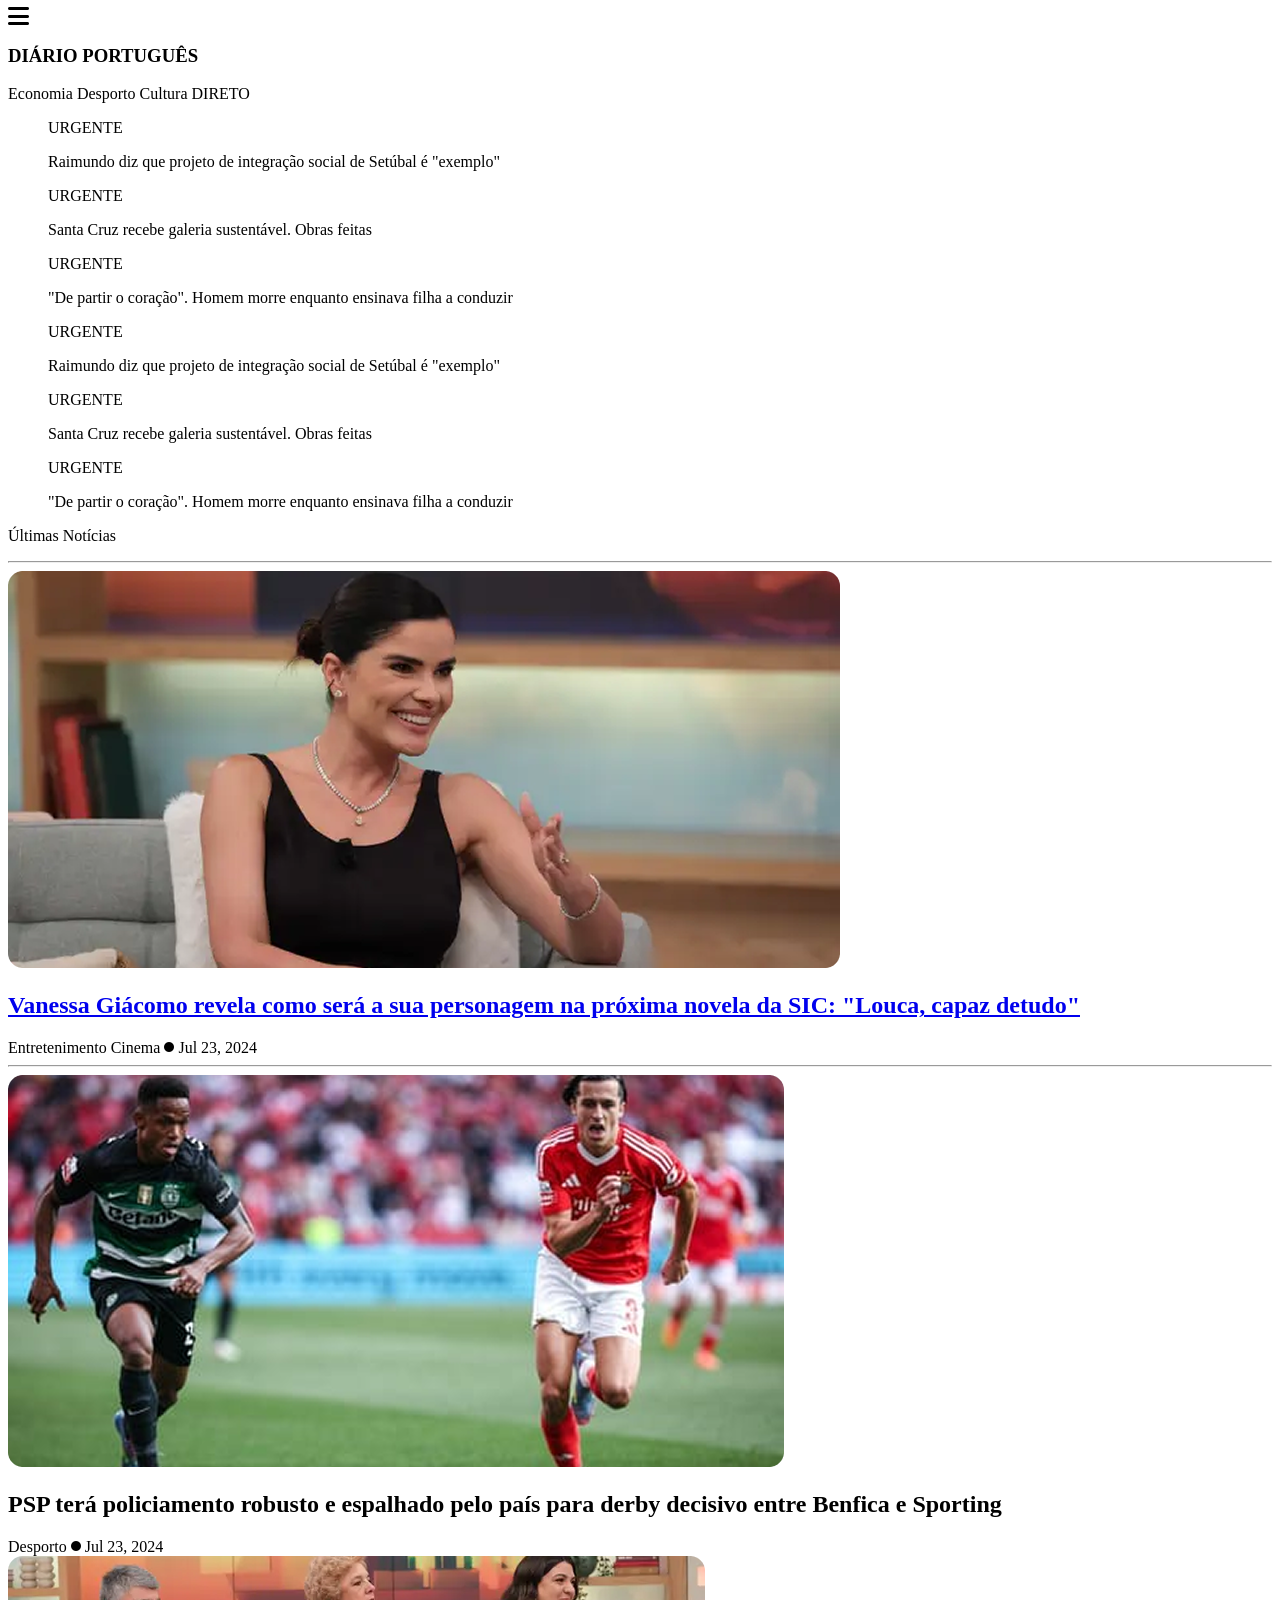
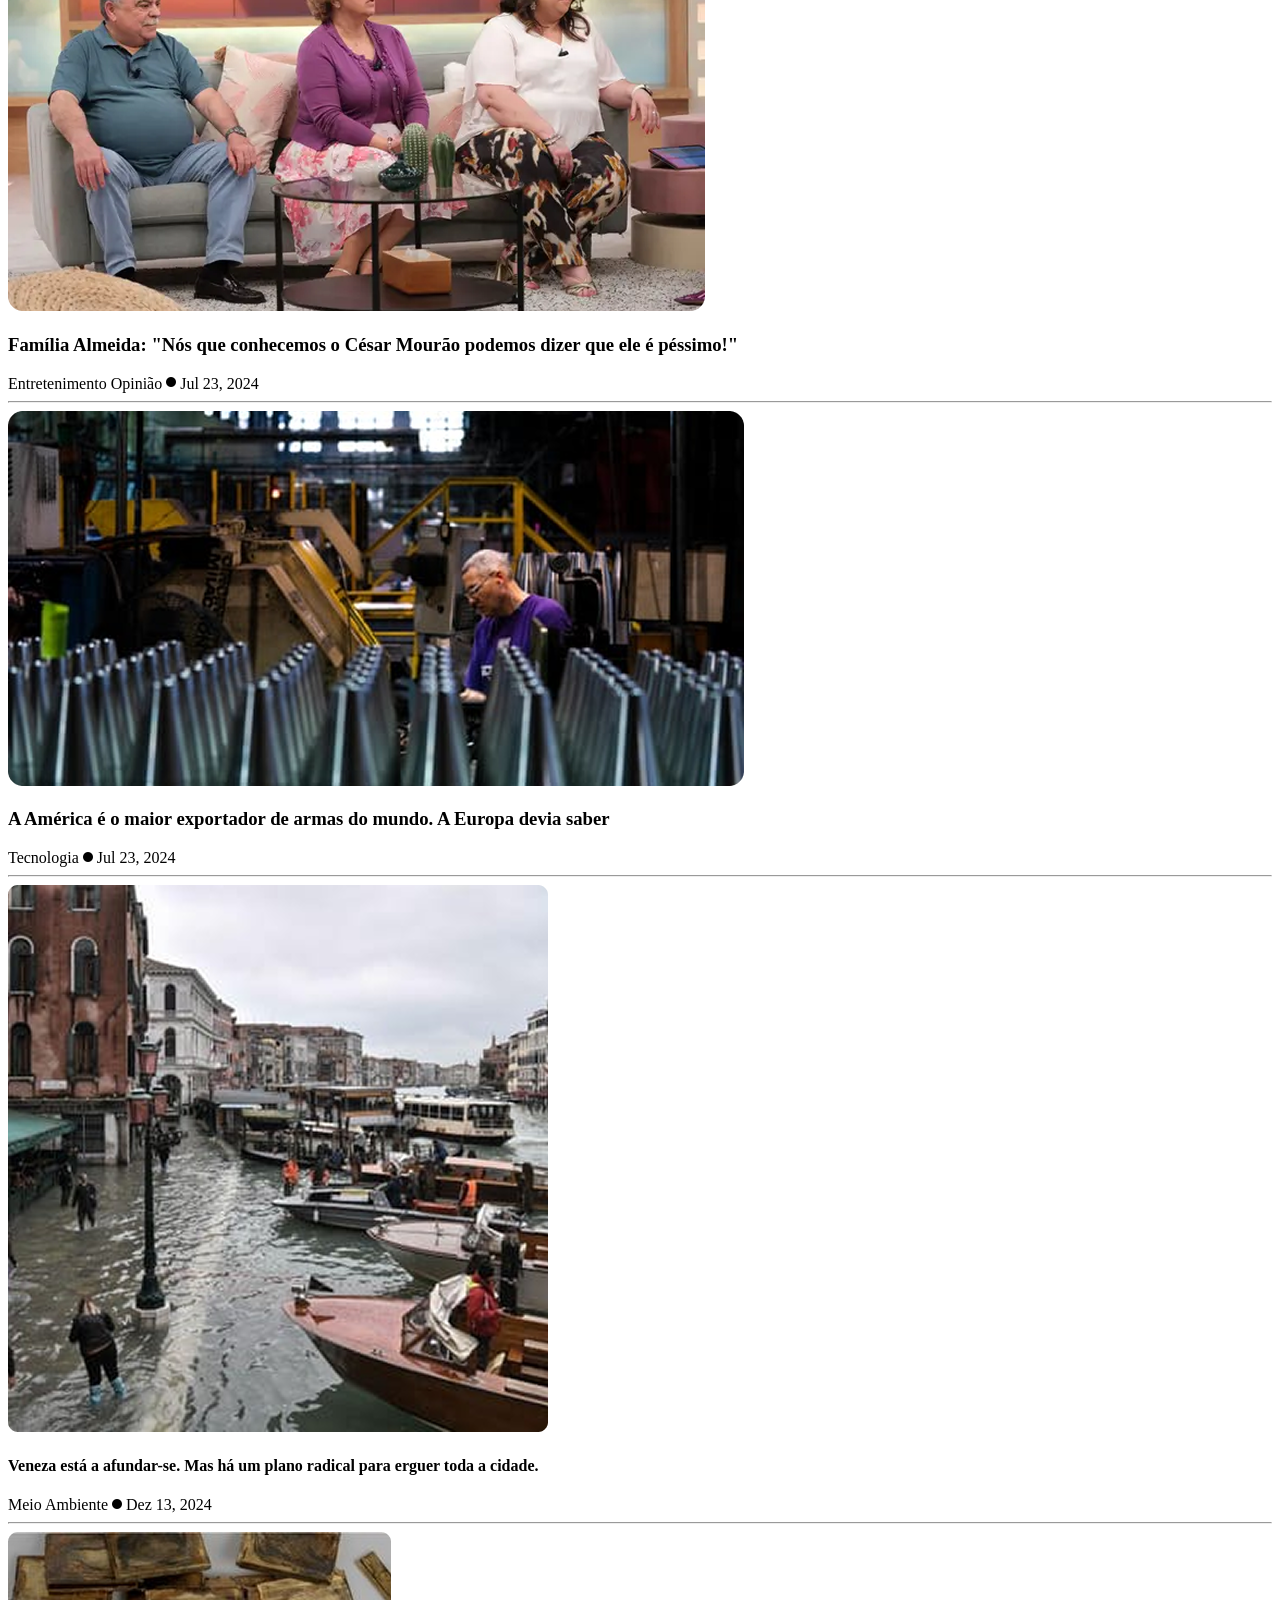
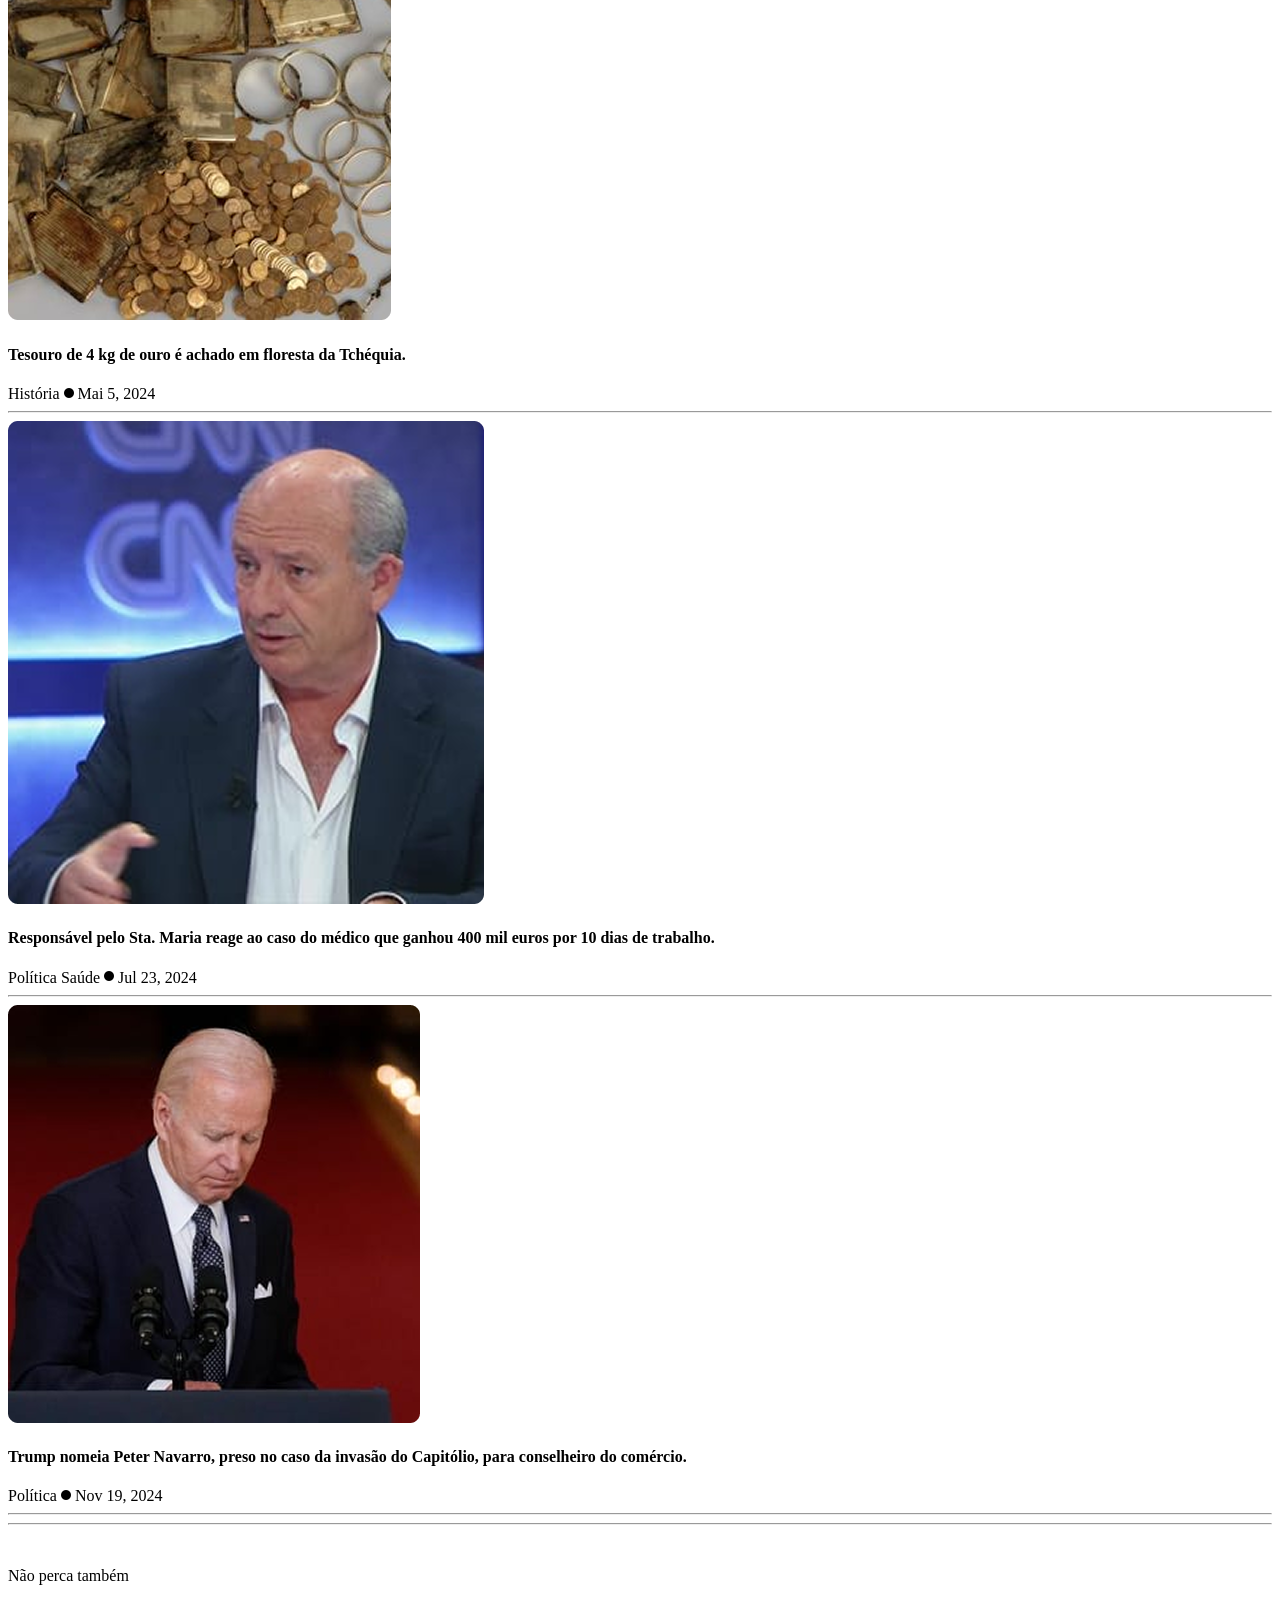
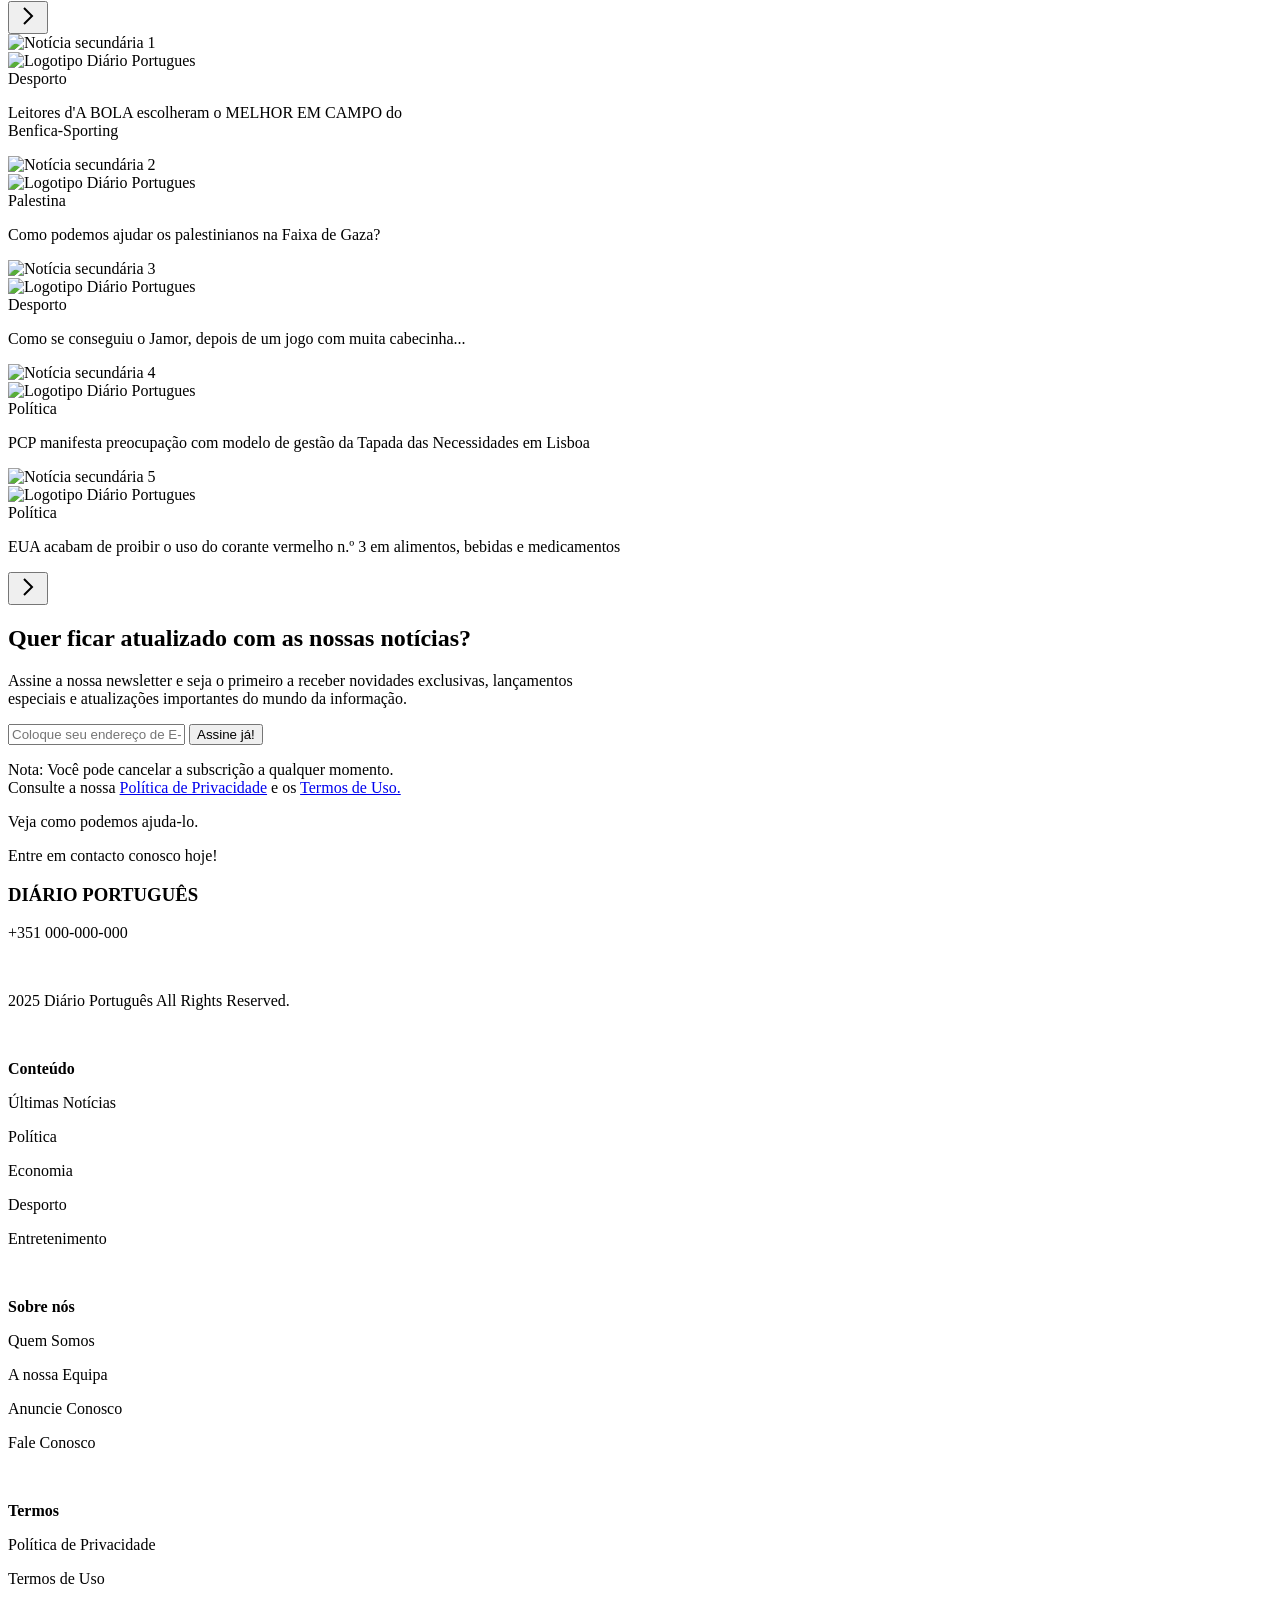
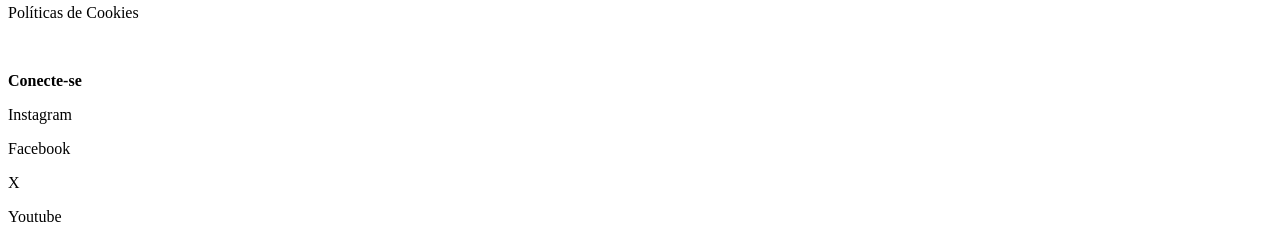
==== commit 39f84729: "update" ====
--- a/Sourcecode/index.html
+++ b/Sourcecode/index.html
@@ -5,7 +5,7 @@
     <meta charset="UTF-8">
     <meta name="viewport" content="width=device-width, initial-scale=1.0">
     <link rel="stylesheet" href="https://cdnjs.cloudflare.com/ajax/libs/font-awesome/6.7.2/css/all.min.css">
-    <link rel="stylesheet" href="./CSS/estilos.css">
+    <link rel="stylesheet" href="./CSS/index.css">
     <title>Diário Portugues</title>
 </head>
 
@@ -25,14 +25,22 @@
         </nav>
     </header>
     <main>
-        <menu>
-            <span class="tag-urgente">URGENTE</span>
-            <p>Raimundo diz que projeto de integração social de Setúbal é "exemplo"</p>
-            <span class="tag-urgente">URGENTE</span>
-            <p>Santa Cruz recebe galeria sustentável. Obras feitas </p>
-            <span class="tag-urgente">URGENTE</span>
-            <p>"De partir o coração". Homem morre enquan</p>
-        </menu>
+        <div class="ticker-wrapper">
+            <menu class="ticker">
+                <span class="tag-urgente">URGENTE</span>
+                <p>Raimundo diz que projeto de integração social de Setúbal é "exemplo"</p>
+                <span class="tag-urgente">URGENTE</span>
+                <p>Santa Cruz recebe galeria sustentável. Obras feitas</p>
+                <span class="tag-urgente">URGENTE</span>
+                <p>"De partir o coração". Homem morre enquanto ensinava filha a conduzir</p>
+                <span class="tag-urgente">URGENTE</span>
+                <p>Raimundo diz que projeto de integração social de Setúbal é "exemplo"</p>
+                <span class="tag-urgente">URGENTE</span>
+                <p>Santa Cruz recebe galeria sustentável. Obras feitas</p>
+                <span class="tag-urgente">URGENTE</span>
+                <p>"De partir o coração". Homem morre enquanto ensinava filha a conduzir</p>
+            </menu>
+        </div>
         <div class="principal-conteudo">
             <article class="principal">
                 <div class="principal-UN">
@@ -43,12 +51,12 @@
 
                 <div class="principal-NOTICIAS">
                     <!-- Coluna da esquerda (N1 e N3) -->
-                    <div class="coluna">
+                    <div class="coluna1">
                         <section class="principal-N1">
-                            <img src="IMAGES/N1.png" alt="Notícia 1">
-                            <h2>Vanessa Giácomo revela como será a sua personagem na próxima novela da SIC: "Louca,
-                                capaz detudo"</h2>
-                            <div class="aside-row">
+                            <a href="noticias/noticias1.html"><img src="IMAGES/N1.png" alt="Notícia 1"></a>
+                            <a href="noticias/noticias1.html"><h2>Vanessa Giácomo revela como será a sua personagem na próxima novela da SIC: "Louca,
+                                capaz detudo"</h2></a>
+                            <div class="principal-row">
                                 <span class="tag">Entretenimento</span>
                                 <span class="tag">Cinema</span>
                                 <i class="fa-solid fa-2xs fa-circle" style="color: #000000;"></i>
@@ -60,7 +68,7 @@
                             <img src="IMAGES/N3.png" alt="Notícia 3">
                             <h2>PSP terá policiamento robusto e espalhado pelo país para derby decisivo entre Benfica e
                                 Sporting </h2>
-                            <div class="aside-row">
+                            <div class="principal-row">
                                 <span class="tag">Desporto</span>
                                 <i class="fa-solid fa-2xs fa-circle" style="color: #000000;"></i>
                                 <span class="date">Jul 23, 2024</span>
@@ -68,12 +76,12 @@
                         </section>
                     </div>
                     <!-- Coluna da direita (N2 e N4) -->
-                    <div class="coluna">
+                    <div class="coluna2">
                         <section class="principal-N2">
                             <img src="IMAGES/N2.png" alt="Notícia 2">
-                            <h3>Família Almeida: "Nós que conhecemos o César [Mourão] podemos dizer que ele é péssimo!"
+                            <h3>Família Almeida: "Nós que conhecemos o César Mourão podemos dizer que ele é péssimo!"
                             </h3>
-                            <div class="aside-row">
+                            <div class="principal-row">
                                 <span class="tag">Entretenimento</span>
                                 <span class="tag">Opinião</span>
                                 <i class="fa-solid fa-2xs fa-circle" style="color: #000000;"></i>
@@ -84,7 +92,7 @@
                         <section class="principal-N4">
                             <img src="IMAGES/N4.png" alt="Notícia 4">
                             <h3>A América é o maior exportador de armas do mundo. A Europa devia saber</h3>
-                            <div class="aside-row">
+                            <div class="principal-row">
                                 <span class="tag">Tecnologia</span>
                                 <i class="fa-solid fa-2xs fa-circle" style="color: #000000;"></i>
                                 <span class="date">Jul 23, 2024</span>
@@ -152,7 +160,7 @@
 
         </div>
         <div class="secundario">
-            <hr>
+            <hr class="secundario-hr">
             <article>
                 <div class="secundario-titulo">
                     <span><i class="fa-solid fa-arrow-down" style="color: #FFFFFF;"></i></span>
@@ -239,65 +247,79 @@
                 </div>
             </article>
         </div>
-        <section>
-            <h1>Quer ficar atualizado com as nossas notícias?</h1>
-            <p>Assine a nossa newsletter e seja o primeiro a receber novidades exclusivas, lançamentos especiais e
-                atualizações importantes do mundo da informação.</p>
-            <input type="text">
-            <button>Assine Já!</button>
-            <br>
-            <p>Nota: Você pode cancelar a subscrição a qualquer momento.</p>
-            <p>Consulte a nossa <a href="#">Política de Privacidade</a>e os <a href="#">Termos de Uso.</a></p>
-        </section>
     </main>
     <footer>
-        <div class="footer-text">
-            <p>Veja como podemos ajuda-lo.</p>
-            <p>Entre em contacto conosco hoje!</p>
+        <section class="newsletter">
+            <h1>Quer ficar atualizado com as nossas notícias?</h1>
+            <p>Assine a nossa newsletter e seja o primeiro a receber novidades exclusivas, lançamentos <br>especiais e
+                atualizações importantes do mundo da informação.</p>
+            <div class="input-container">
+                <input type="email" placeholder="Coloque seu endereço de E-mail">
+                <button>Assine já!</button>
+            </div>
+            <p>Nota: Você pode cancelar a subscrição a qualquer momento. <br> Consulte a nossa <a href="#">Política de
+                    Privacidade</a> e os <a href="#">Termos de Uso.</a></p>
+        </section>
+        <div class="footer">
+            <div class="footer-wrapper">
+                <div class="footer-text">
+                    <p>Veja como podemos ajuda-lo.</p>
+                    <p>Entre em contacto conosco hoje!</p>
+                </div>
+                <div class="footer-logo">
+                    <h3>DIÁRIO PORTUGUÊS</h3>
+                    <p>+351 000-000-000</p>
+                </div>
+                <div class="footer-copyright">
+                    <i class="fa-solid fa-copyright fa-lg" style="color: #FFF;"></i>
+                    <p>2025 Diário Português All Rights Reserved.</p>
+                </div>
+            </div>
+
+            <div class="footer-links">
+                <div>
+                    <div class="footer-links-titulo">
+                        <i class="fa-solid fa-location-arrow fa-lg" style="color: #FFF;"></i>
+                        <p><strong>Conteúdo</strong></p>
+                    </div>
+                    <p>Últimas Notícias</p>
+                    <p>Política</p>
+                    <p>Economia</p>
+                    <p>Desporto</p>
+                    <p>Entretenimento</p>
+                </div>
+                <div>
+                    <div class="footer-links-titulo">
+                        <i class="fa-solid fa-caret-down fa-lg" style="color: #FFF;"></i>
+                        <p><strong>Sobre nós</strong></p>
+                    </div>
+                    <p>Quem Somos</p>
+                    <p>A nossa Equipa</p>
+                    <p>Anuncie Conosco</p>
+                    <p>Fale Conosco</p>
+                </div>
+                <div>
+                    <div class="footer-links-titulo">
+                        <i class="fa-regular fa-file-lines fa-lg" style="color: #FFF;"></i>
+                        <p><strong>Termos</strong></p>
+                    </div>
+                    <p>Política de Privacidade</p>
+                    <p>Termos de Uso</p>
+                    <p>Políticas de Cookies</p>
+                </div>
+                <div>
+                    <div class="footer-links-titulo">
+                        <i class="fa-solid fa-link fa-lg" style="color: #FFF;"></i>
+                        <p><strong>Conecte-se</strong></p>
+                    </div>
+                    <p>Instagram</p>
+                    <p>Facebook</p>
+                    <p>X</p>
+                    <p>Youtube</p>
+                </div>
+            </div>
         </div>
-        <div class="footer-logo">
-            <h3>DIÁRIO PORTUGUÊS</h3>
-            <p>+351 000-000-000</p>
-        </div>
-        <div>
-            <i class="fa-solid fa-copyright fa-lg" style="color: #000000;"></i>
-            <p>2025 Diário Português All Rights Reserved.</p>
-        </div>
-
-        <div class="footer-links">
-            <div>
-                <i class="fa-solid fa-location-arrow fa-lg" style="color: #000000;"></i>
-                <p><strong>Conteúdo</strong></p>
-                <p>Últimas Notícias</p>
-                <p>Política</p>
-                <p>Economia</p>
-                <p>Desporto</p>
-                <p>Entretenimento</p>
-            </div>
-            <div>
-                <i class="fa-solid fa-caret-down fa-lg" style="color: #000000;"></i>
-                <p><strong>Sobre nós</strong></p>
-                <p>Quem Somos</p>
-                <p>A nossa Equipa</p>
-                <p>Anuncie Conosco</p>
-                <p>Fale Conosco</p>
-            </div>
-            <div>
-                <i class="fa-regular fa-file-lines fa-lg" style="color: #000000;"></i>
-                <p><strong>Termos</strong></p>
-                <p>Política de Privacidade</p>
-                <p>Termos de Uso</p>
-                <p>Políticas de Cookies</p>
-            </div>
-            <div>
-                <i class="fa-solid fa-link fa-lg" style="color: #000000;"></i>
-                <p><strong>Conecte-se</strong></p>
-                <p>Instagram</p>
-                <p>Facebook</p>
-                <p>X</p>
-                <p>Youtube</p>
-            </div>
-        </div>
+
     </footer>
 </body>
 <script src="js/carrosel.js"></script>
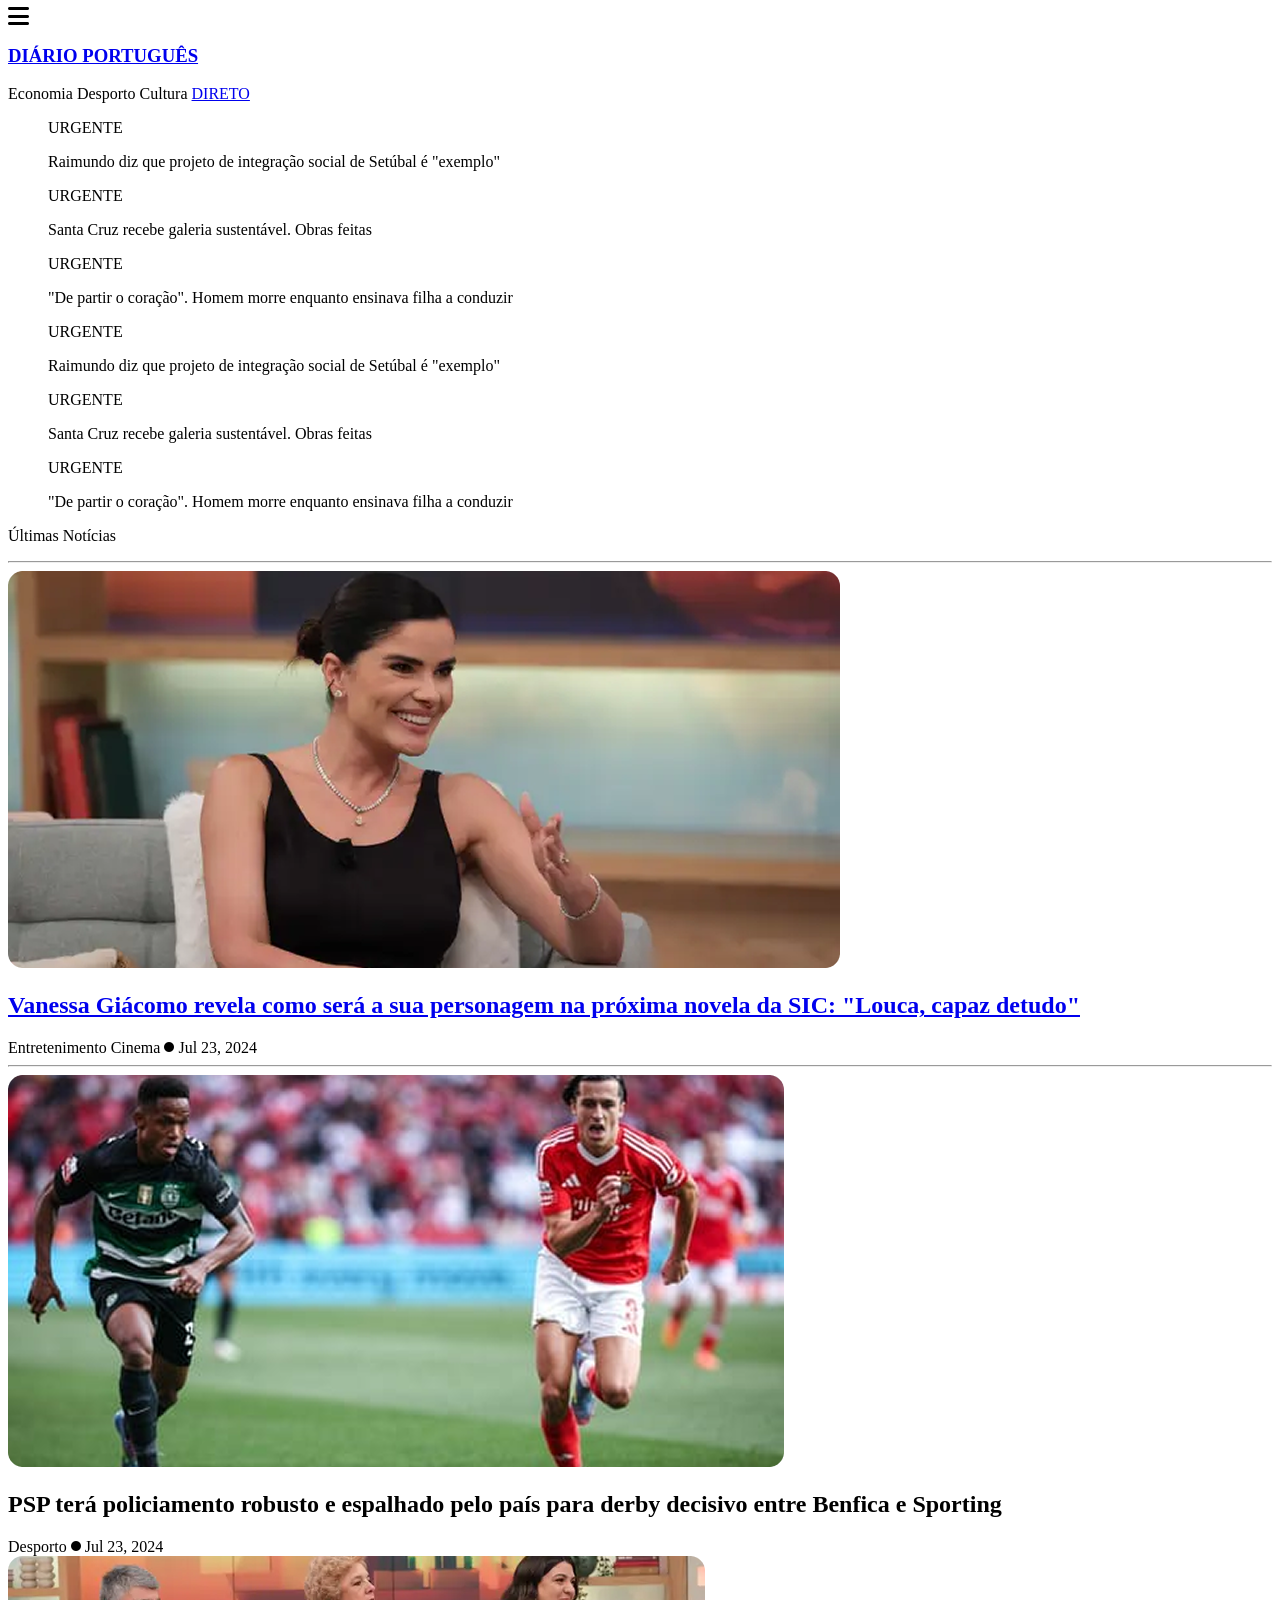
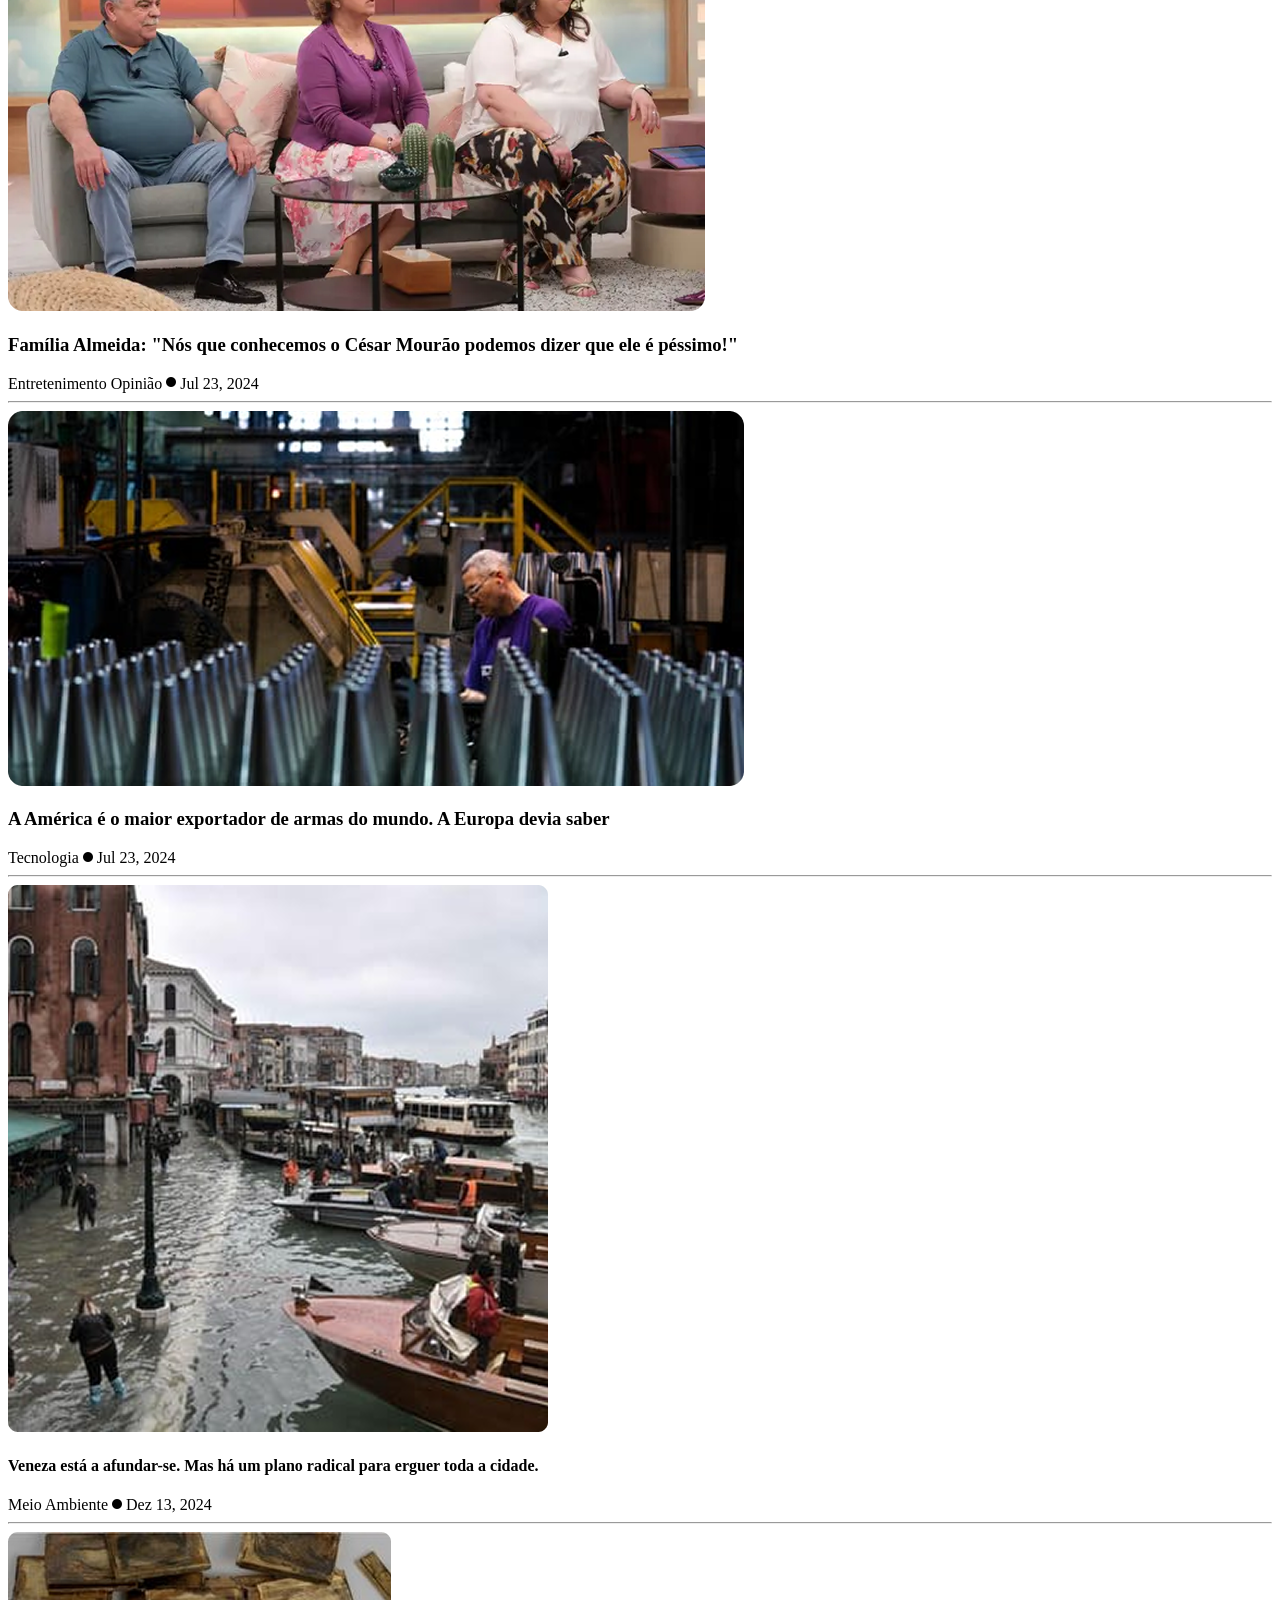
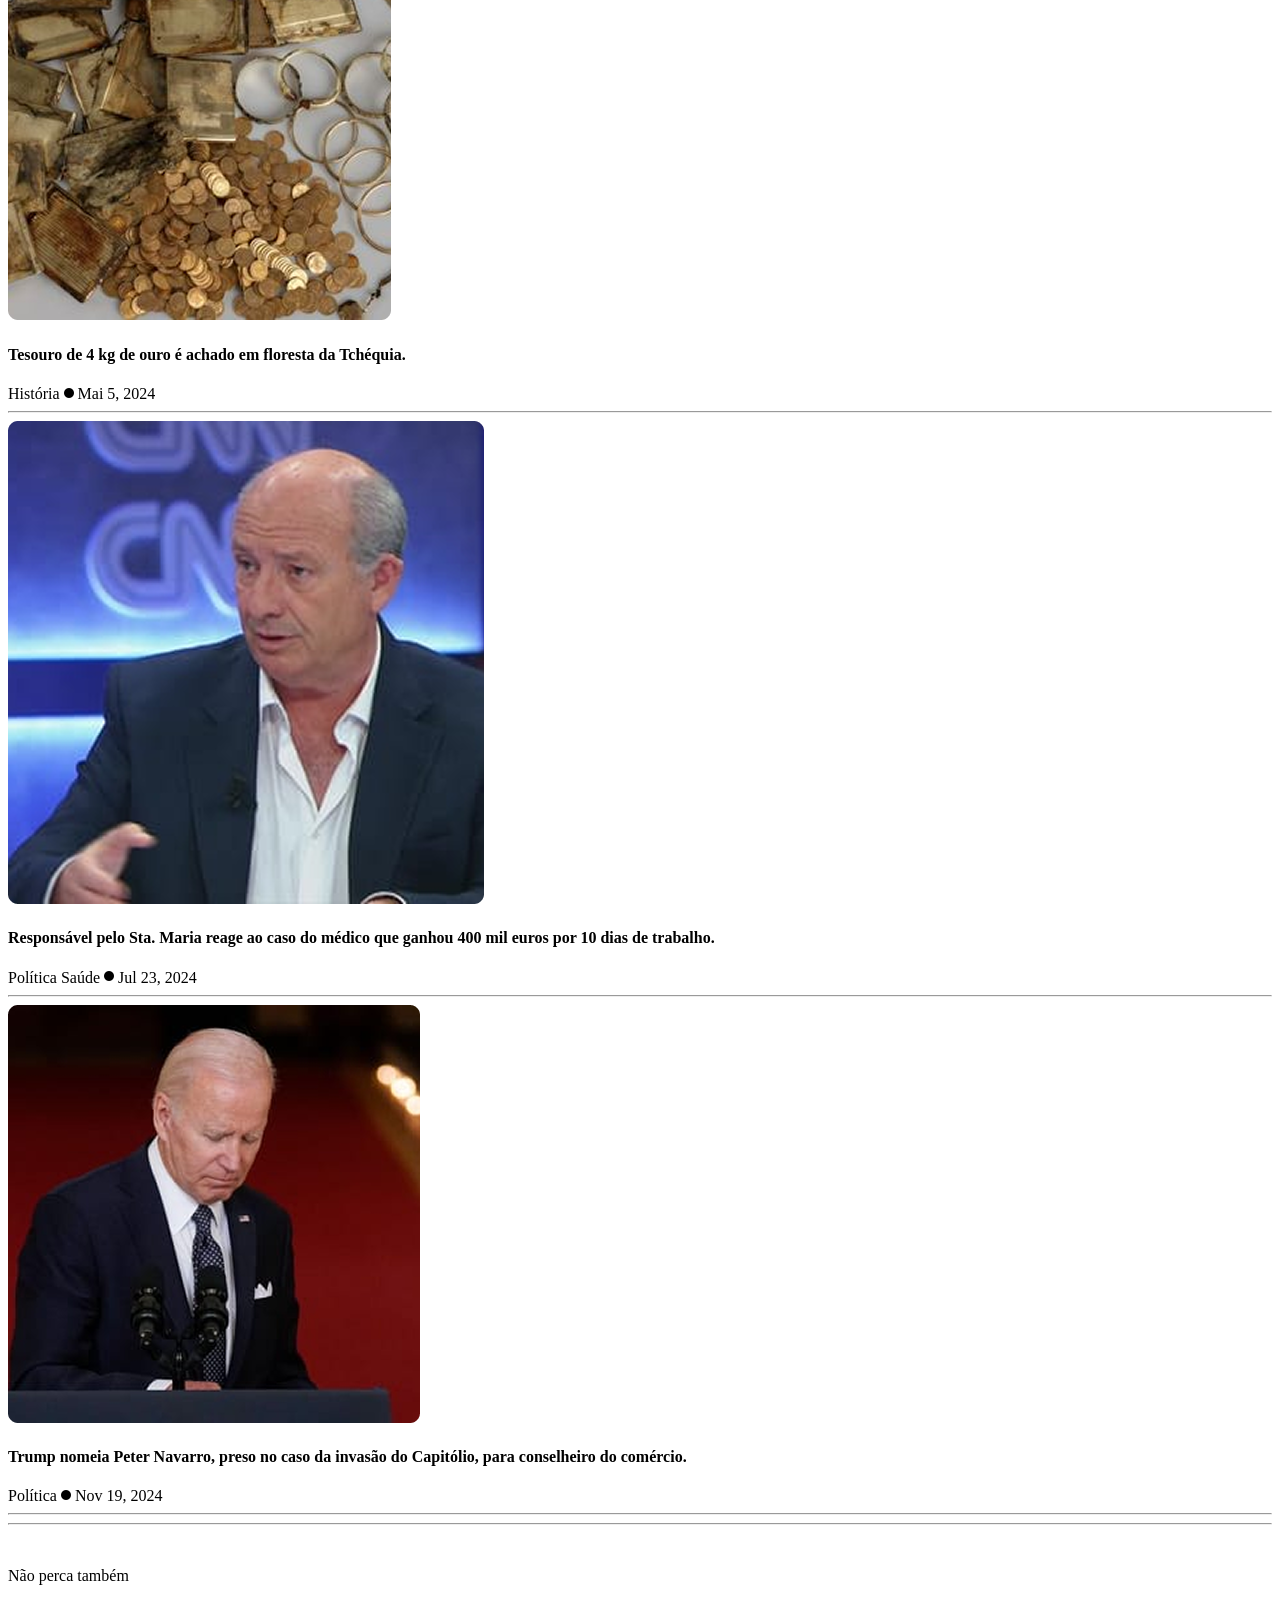
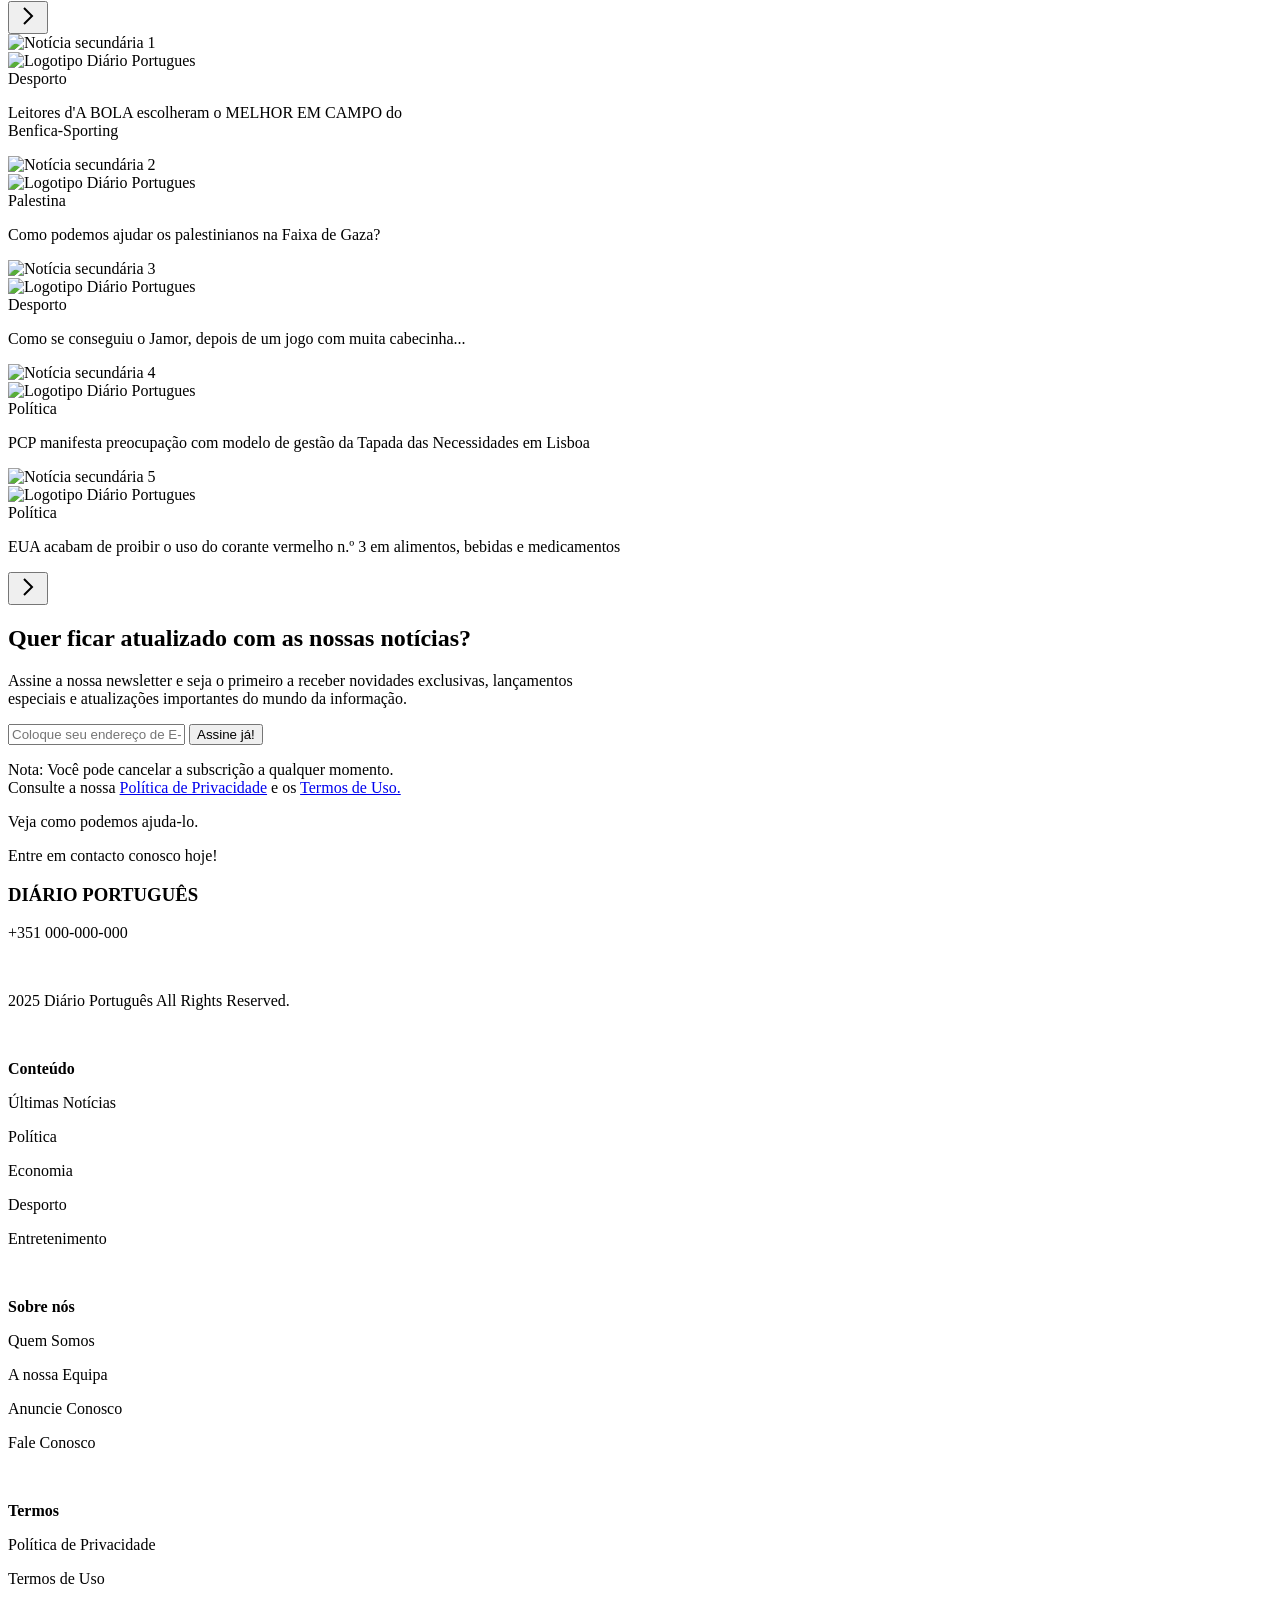
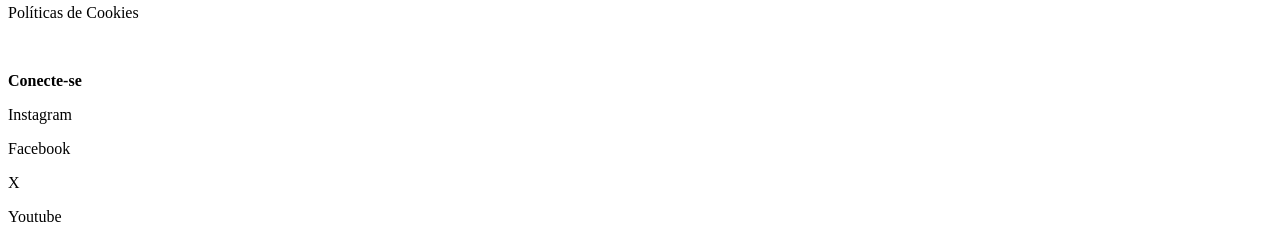
==== commit 9eb4f0a9: "update" ====
--- a/Sourcecode/index.html
+++ b/Sourcecode/index.html
@@ -14,13 +14,13 @@
         <nav>
             <div class="nav-left">
                 <i class="fa-solid fa-bars fa-xl"></i>
-                <h3>DIÁRIO PORTUGUÊS</h3>
+                <a href="index.html"><h3>DIÁRIO PORTUGUÊS</h3></a>
             </div>
             <div class="nav-right">
                 <span>Economia</span>
                 <span>Desporto</span>
                 <span class="nav-cultura">Cultura</span>
-                <span>DIRETO</span>
+                <a href="direto.html"><span>DIRETO</span></a>
             </div>
         </nav>
     </header>
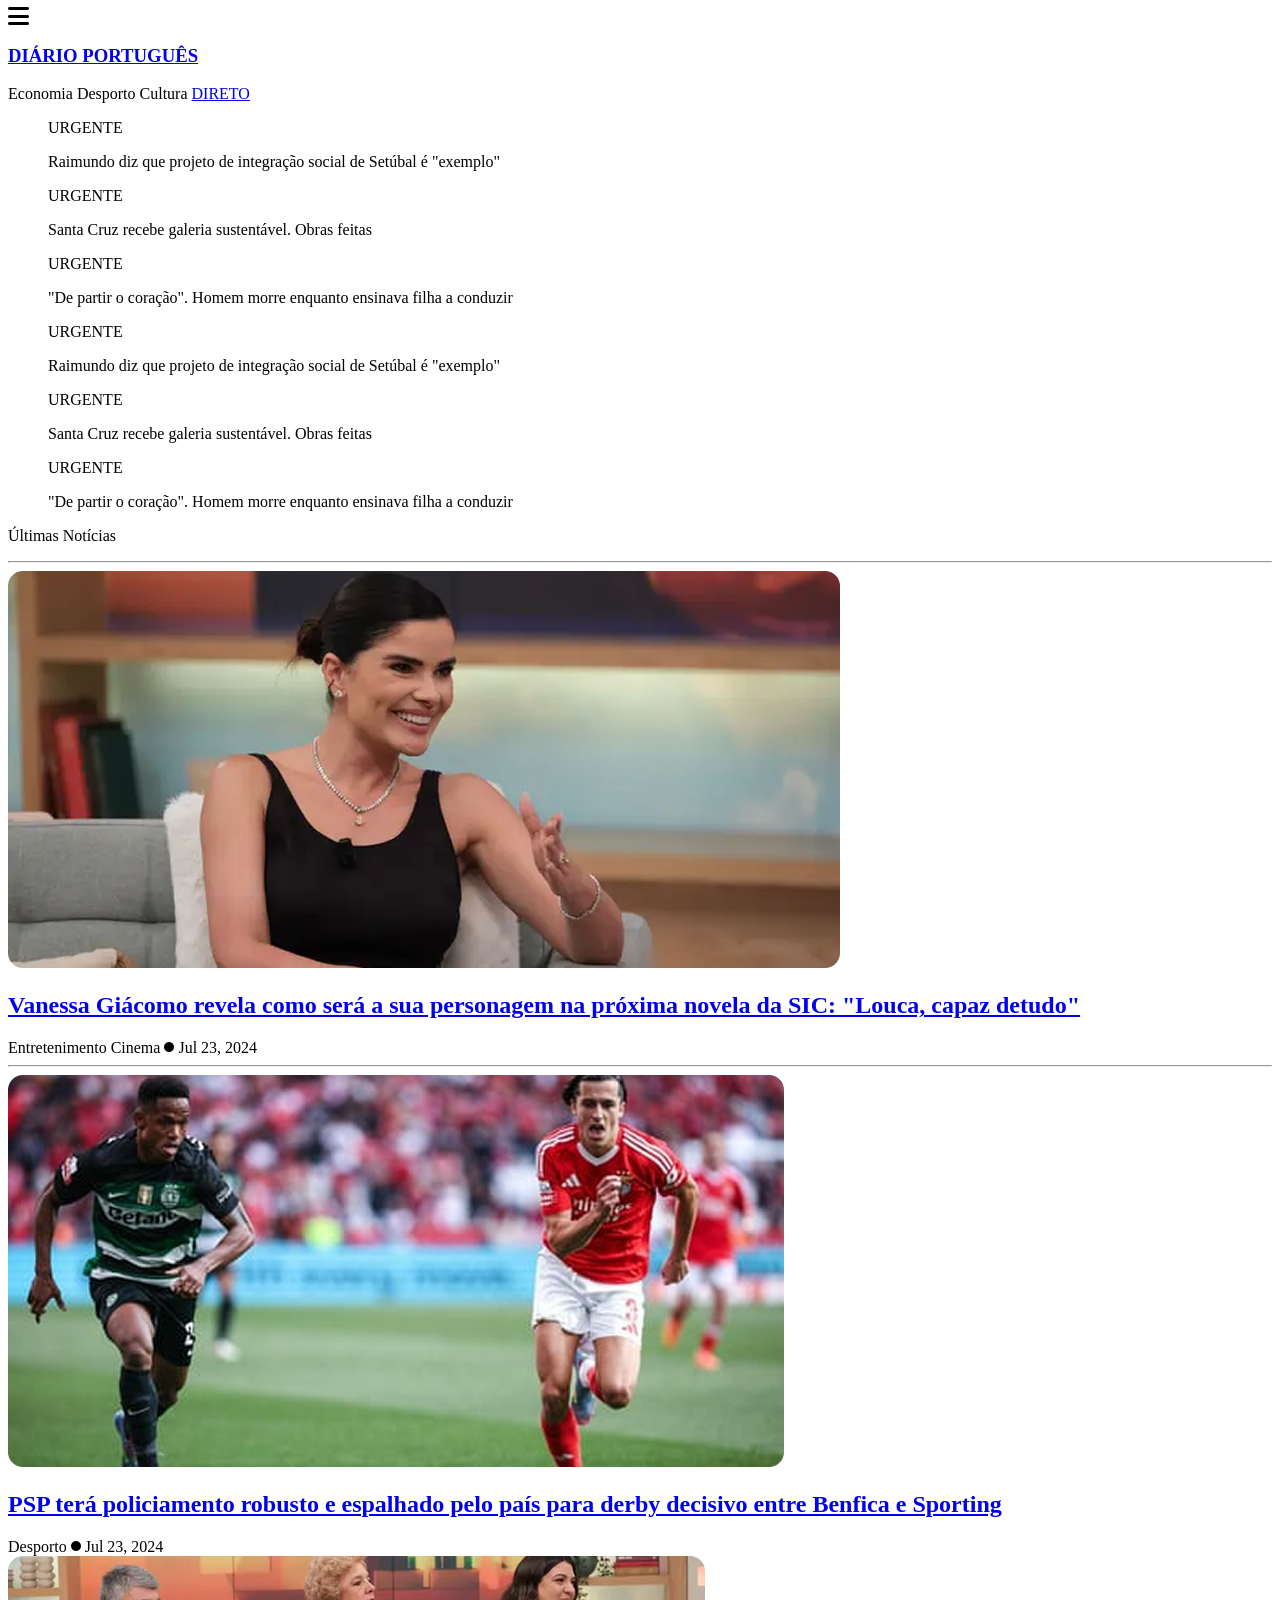
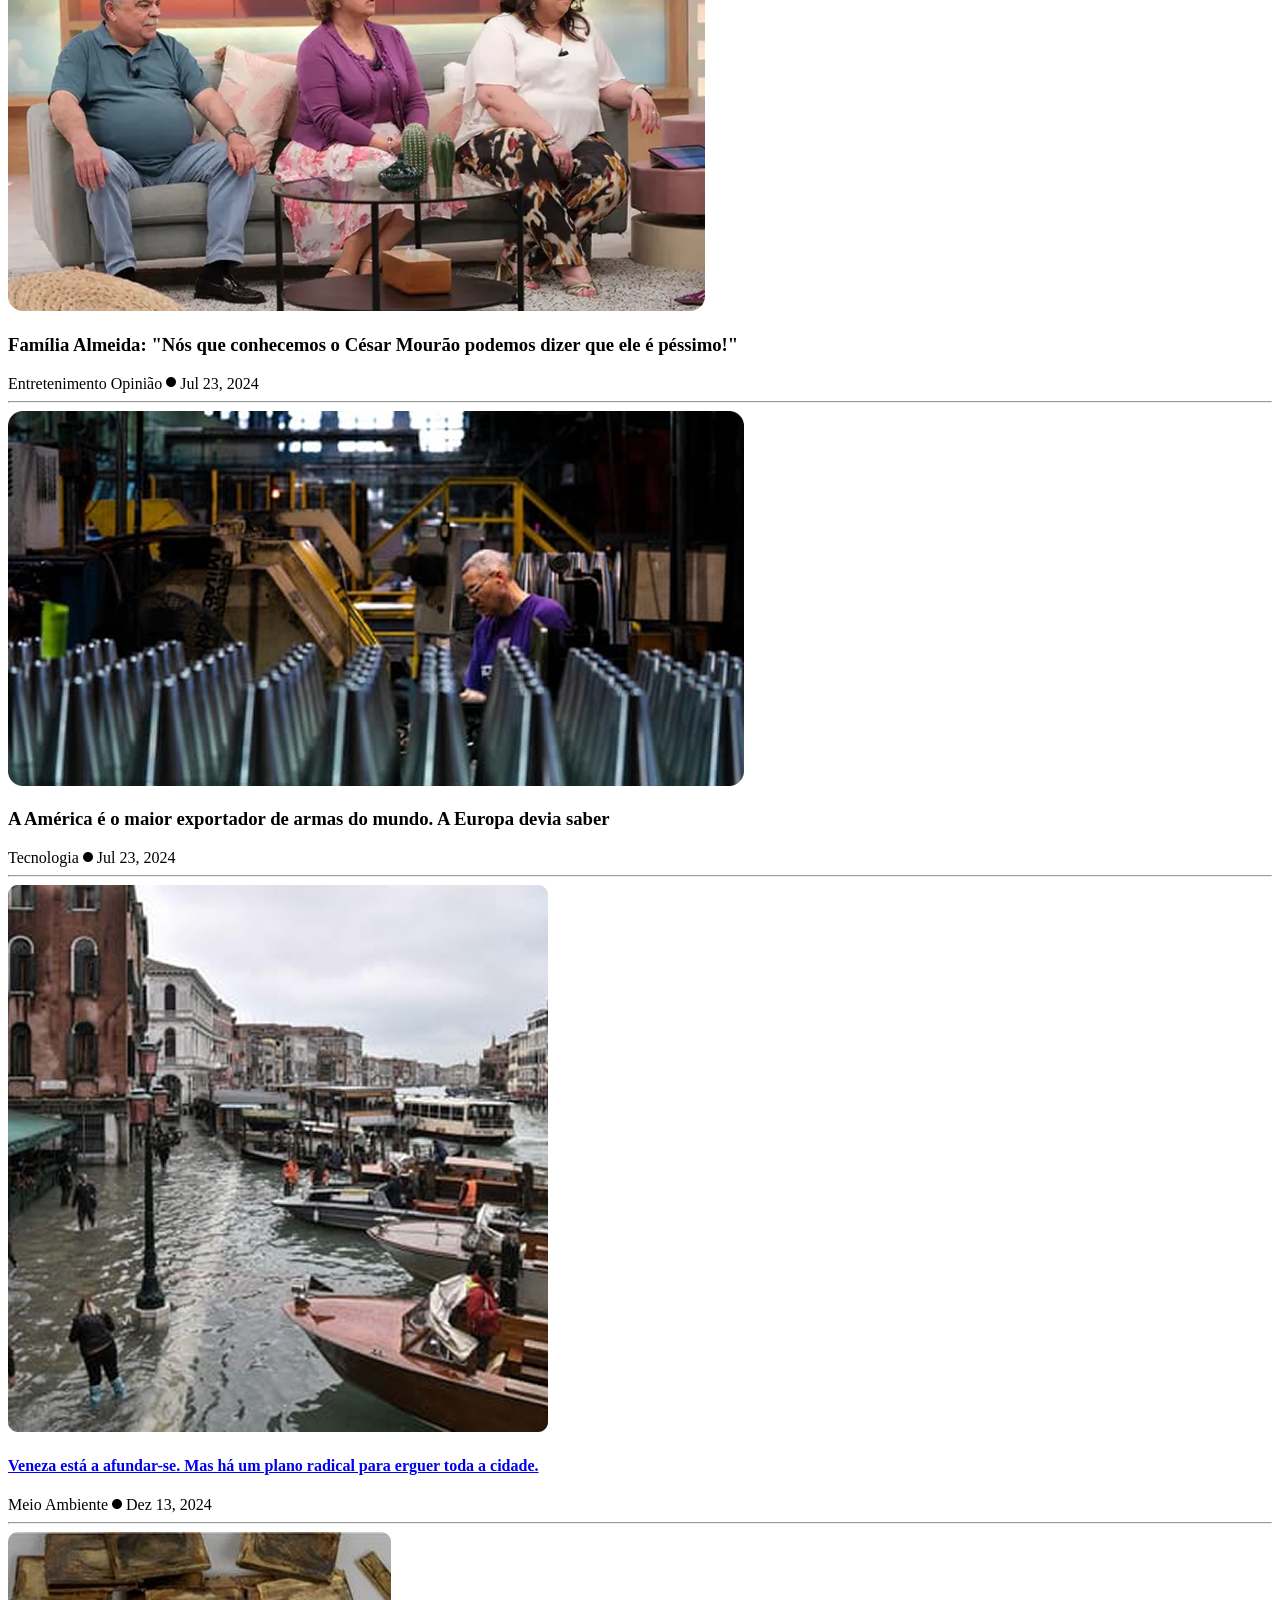
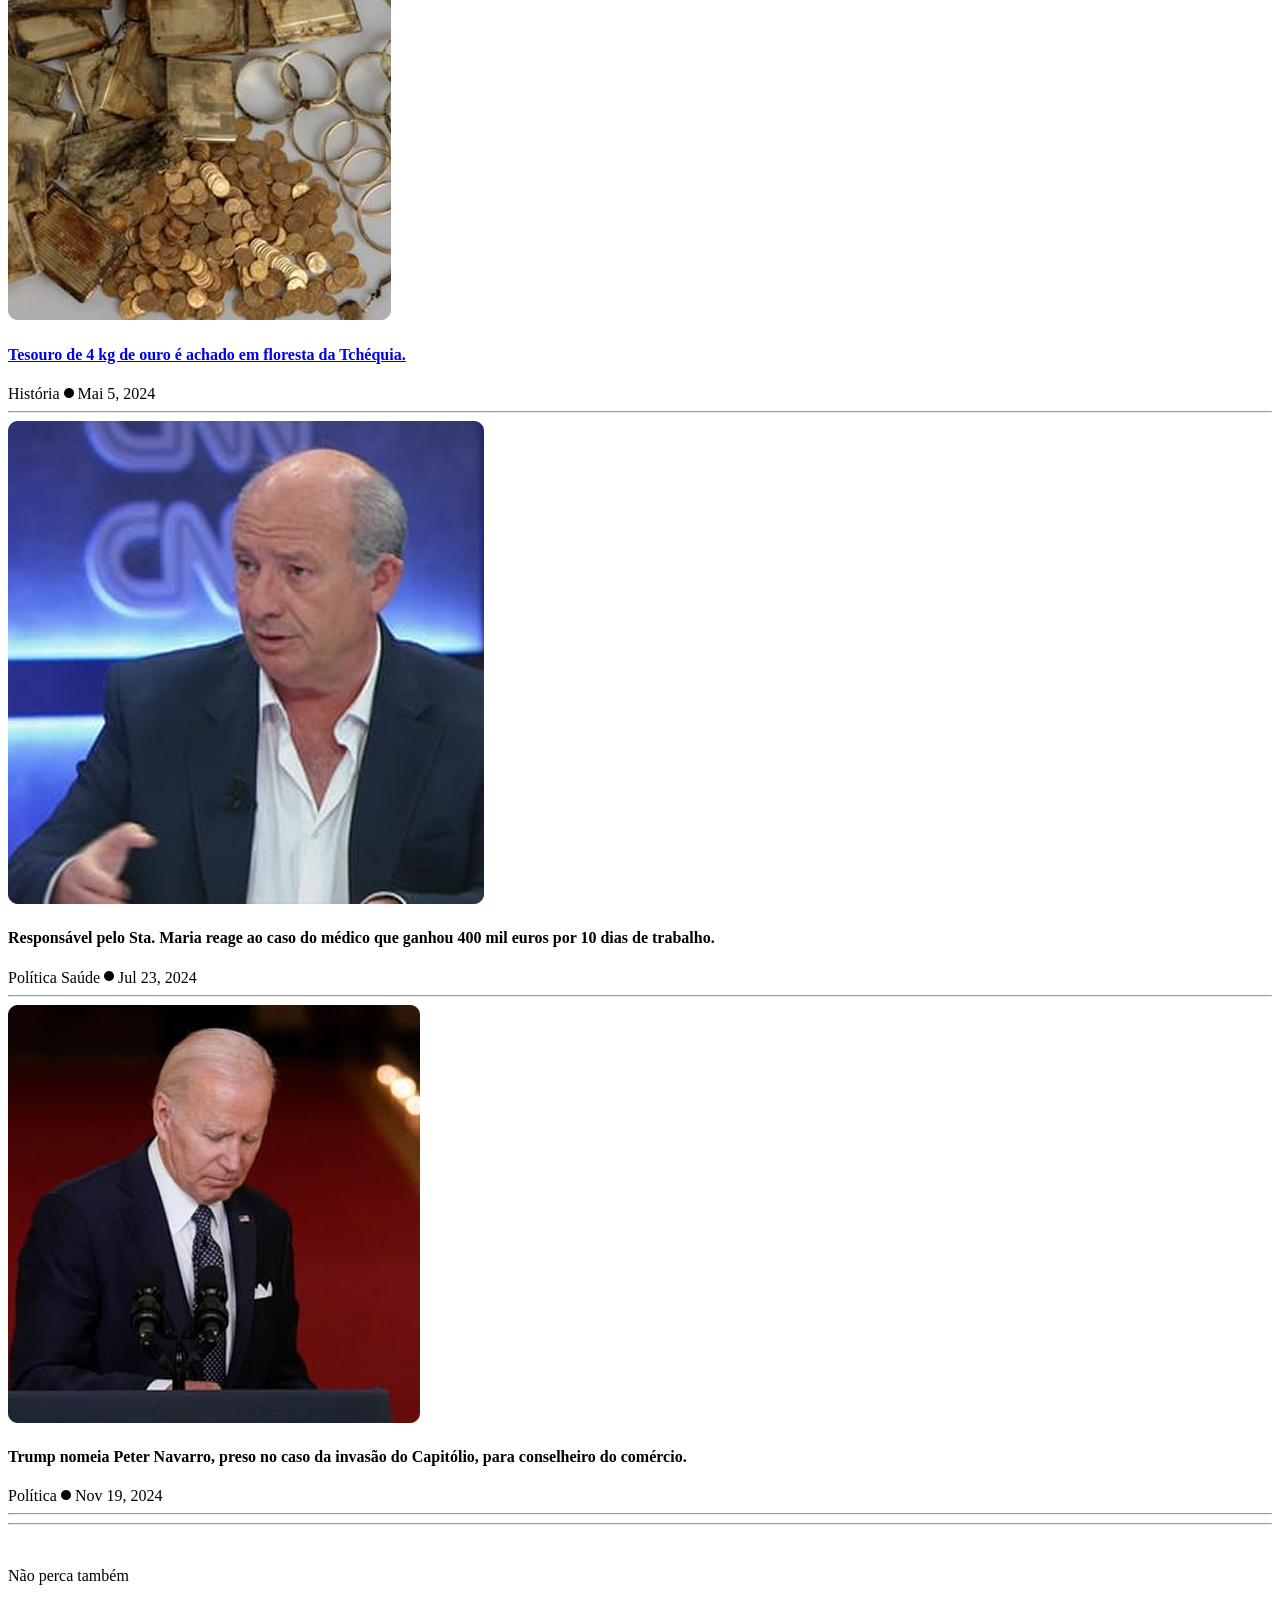
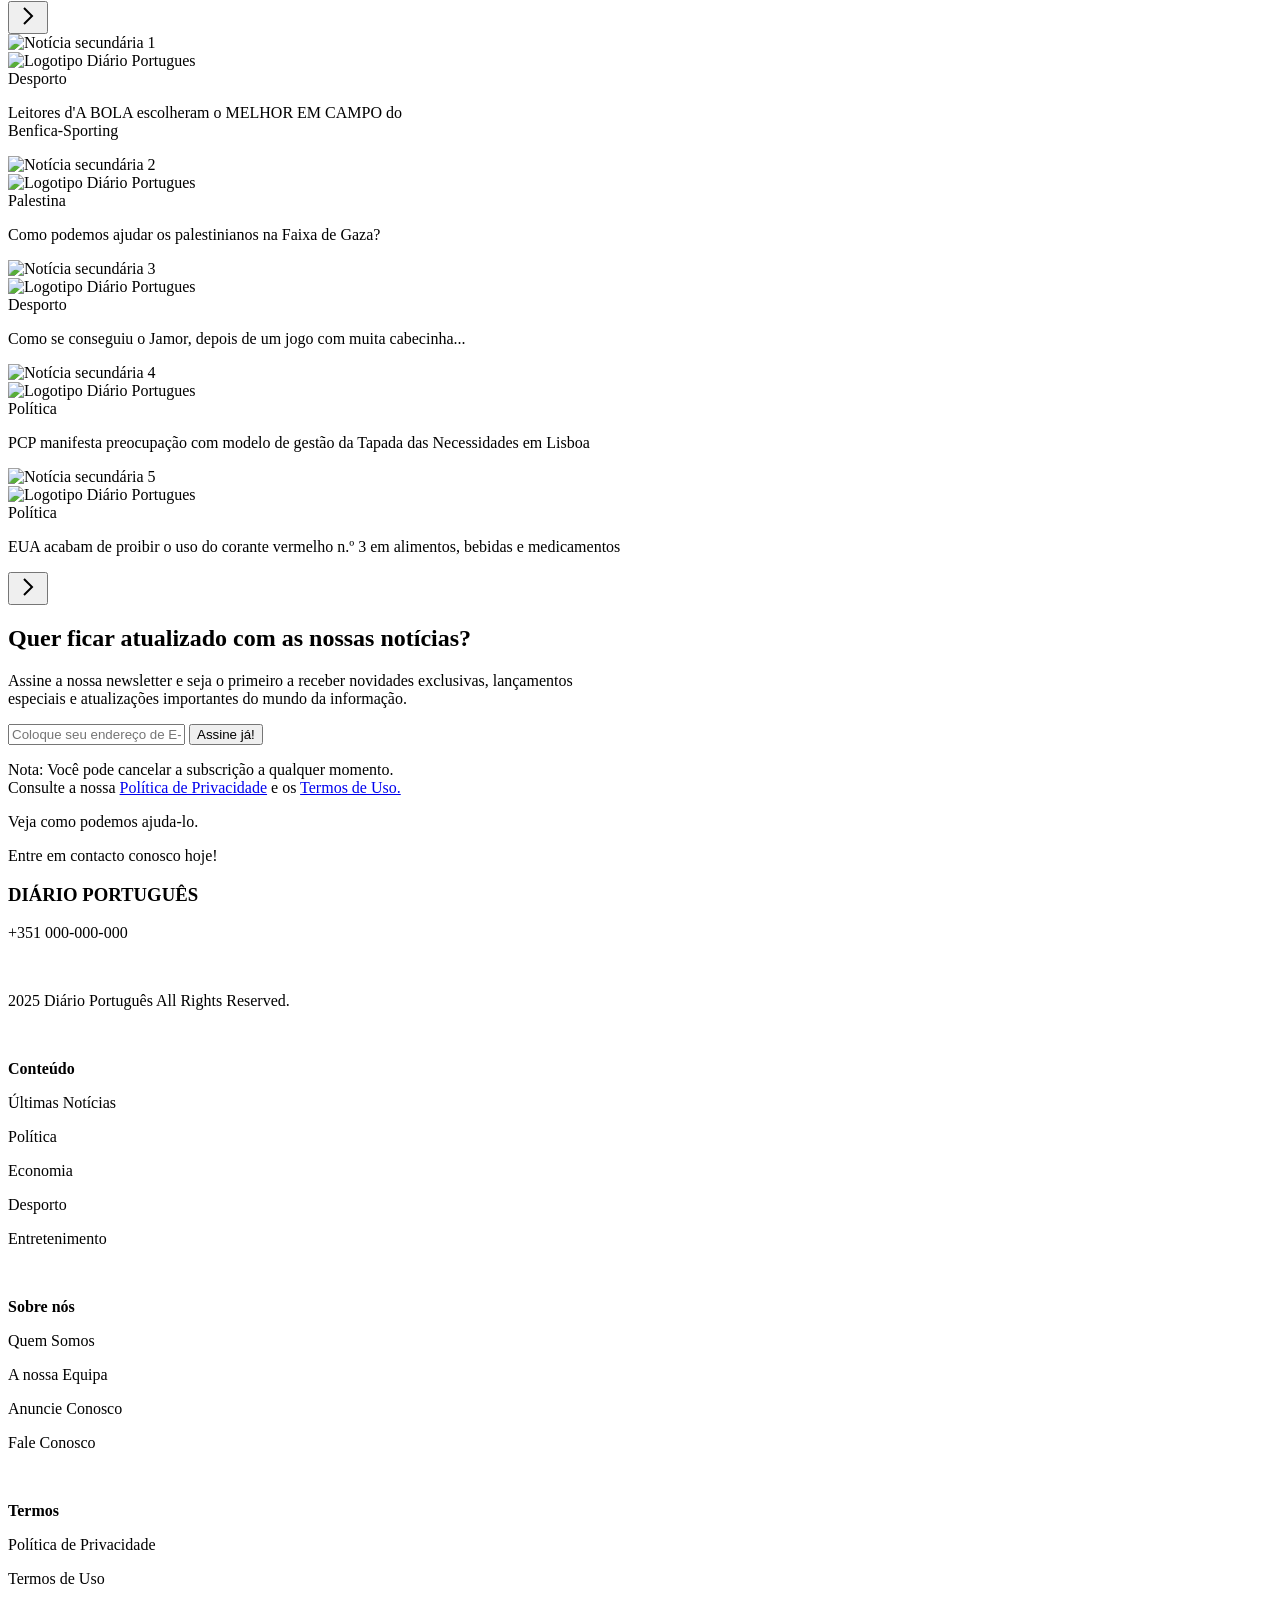
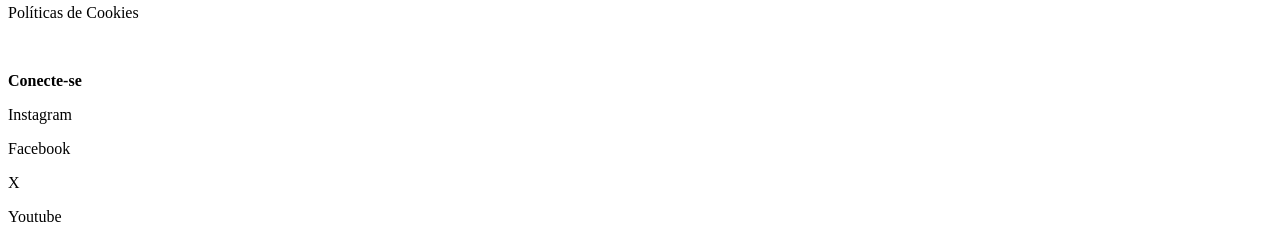
==== commit f2cc16b0: "ola" ====
--- a/Sourcecode/index.html
+++ b/Sourcecode/index.html
@@ -65,9 +65,9 @@
                         </section>
                         <hr class="principal-hr-separador">
                         <section class="principal-N3">
-                            <img src="IMAGES/N3.png" alt="Notícia 3">
-                            <h2>PSP terá policiamento robusto e espalhado pelo país para derby decisivo entre Benfica e
-                                Sporting </h2>
+                            <a href="noticias/noticias2.html"><img src="IMAGES/N3.png" alt="Notícia 3"></a>
+                            <a href="noticias/noticias2.html"><h2>PSP terá policiamento robusto e espalhado pelo país para derby decisivo entre Benfica e
+                                Sporting </h2></a>
                             <div class="principal-row">
                                 <span class="tag">Desporto</span>
                                 <i class="fa-solid fa-2xs fa-circle" style="color: #000000;"></i>
@@ -105,9 +105,9 @@
                 <hr class="aside-hr">
                 <aside>
                     <section>
-                        <img src="IMAGES/N5.png" alt="Notícia Aside 1">
+                        <a href="noticias/noticias3.html"><img src="IMAGES/N5.png" alt="Notícia Aside 1"></a>
                         <div class="aside-coluna">
-                            <h4>Veneza está a afundar-se. Mas há um plano radical para erguer toda a cidade.</h4>
+                            <a href="noticias/noticias3.html"><h4>Veneza está a afundar-se. Mas há um plano radical para erguer toda a cidade.</h4></a>
                             <div class="aside-row">
                                 <span class="tag">Meio Ambiente</span>
                                 <i class="fa-solid fa-2xs fa-circle" style="color: #000000;"></i>
@@ -117,9 +117,9 @@
                     </section>
                     <hr>
                     <section>
-                        <img src="IMAGES/N6.png" alt="Notícia Aside 2">
+                        <a href="noticias/noticias4.html"><img src="IMAGES/N6.png" alt="Notícia Aside 2"></a>
                         <div class="aside-coluna">
-                            <h4>Tesouro de 4 kg de ouro é achado em floresta da Tchéquia.</h4>
+                            <a href="noticias/noticias4.html"><h4>Tesouro de 4 kg de ouro é achado em floresta da Tchéquia.</h4></a>
                             <div class="aside-row">
                                 <span class="tag">História</span>
                                 <i class="fa-solid fa-2xs fa-circle" style="color: #000000;"></i>
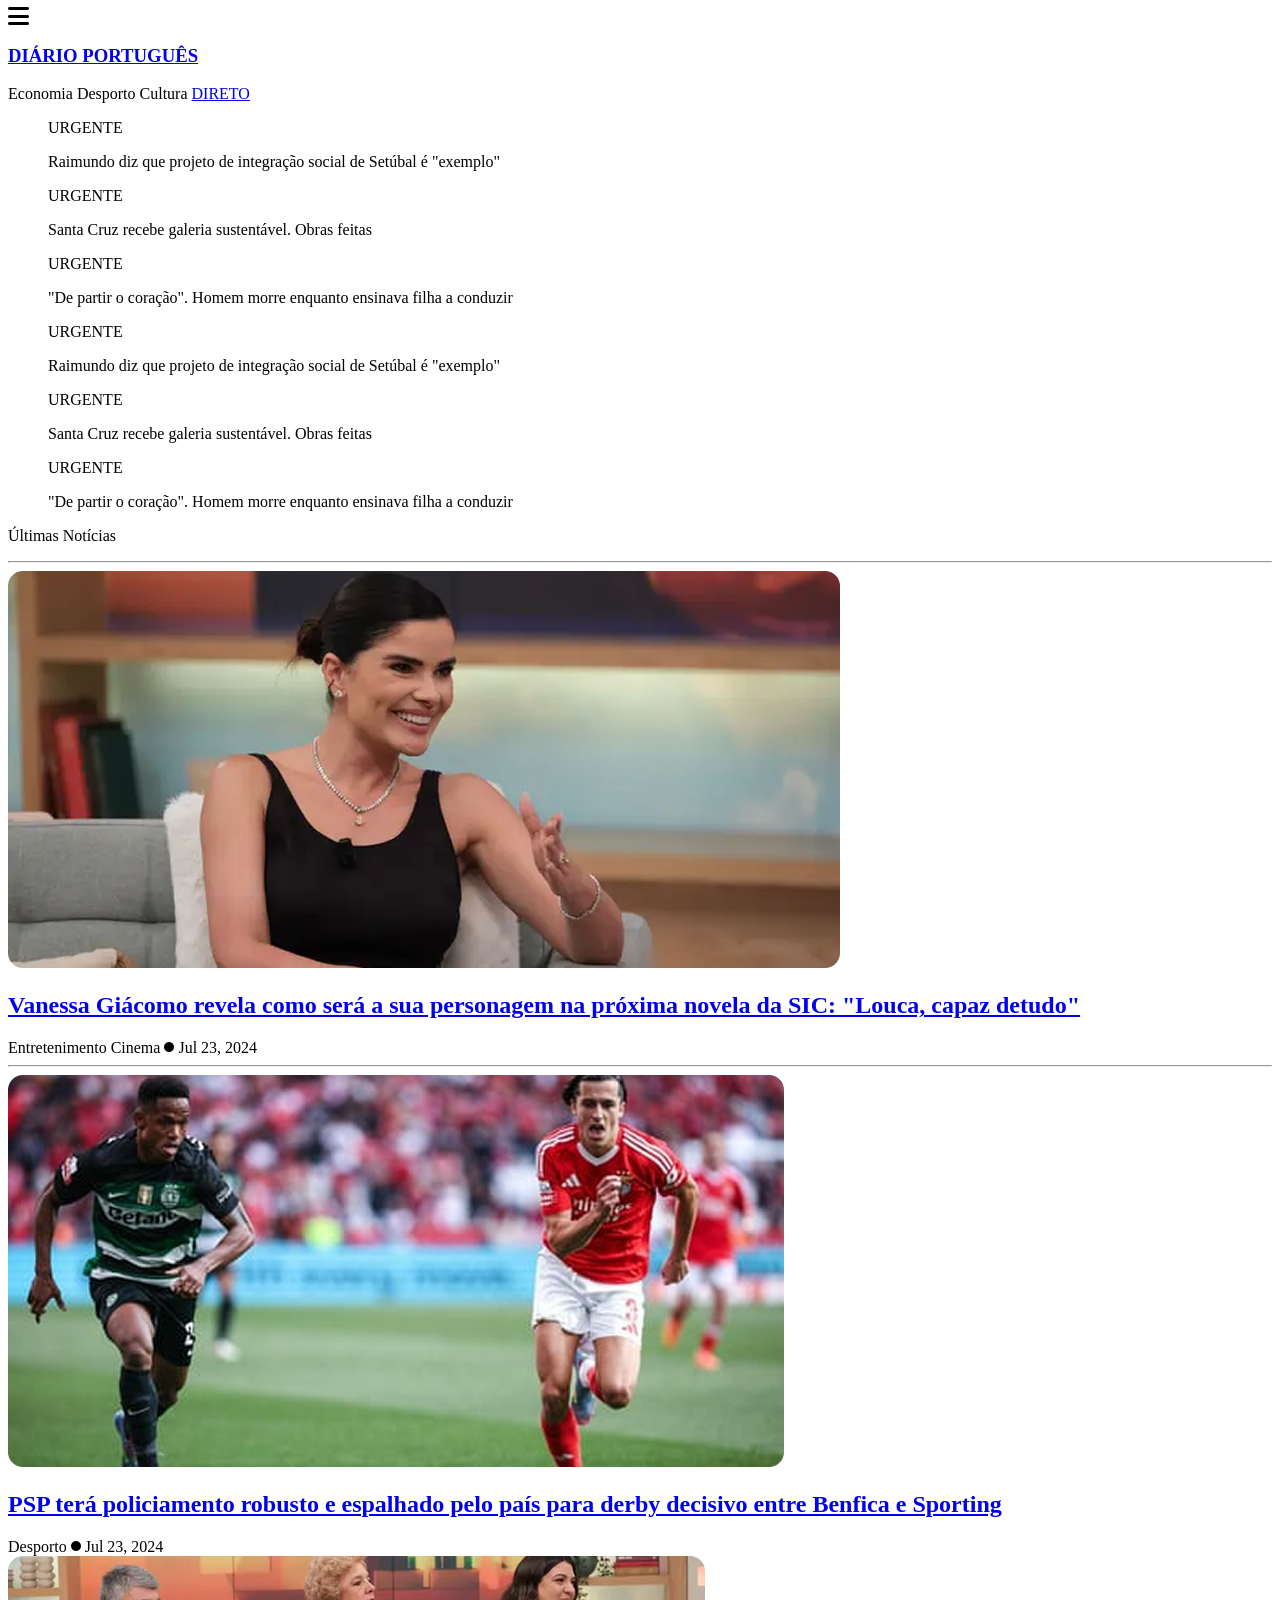
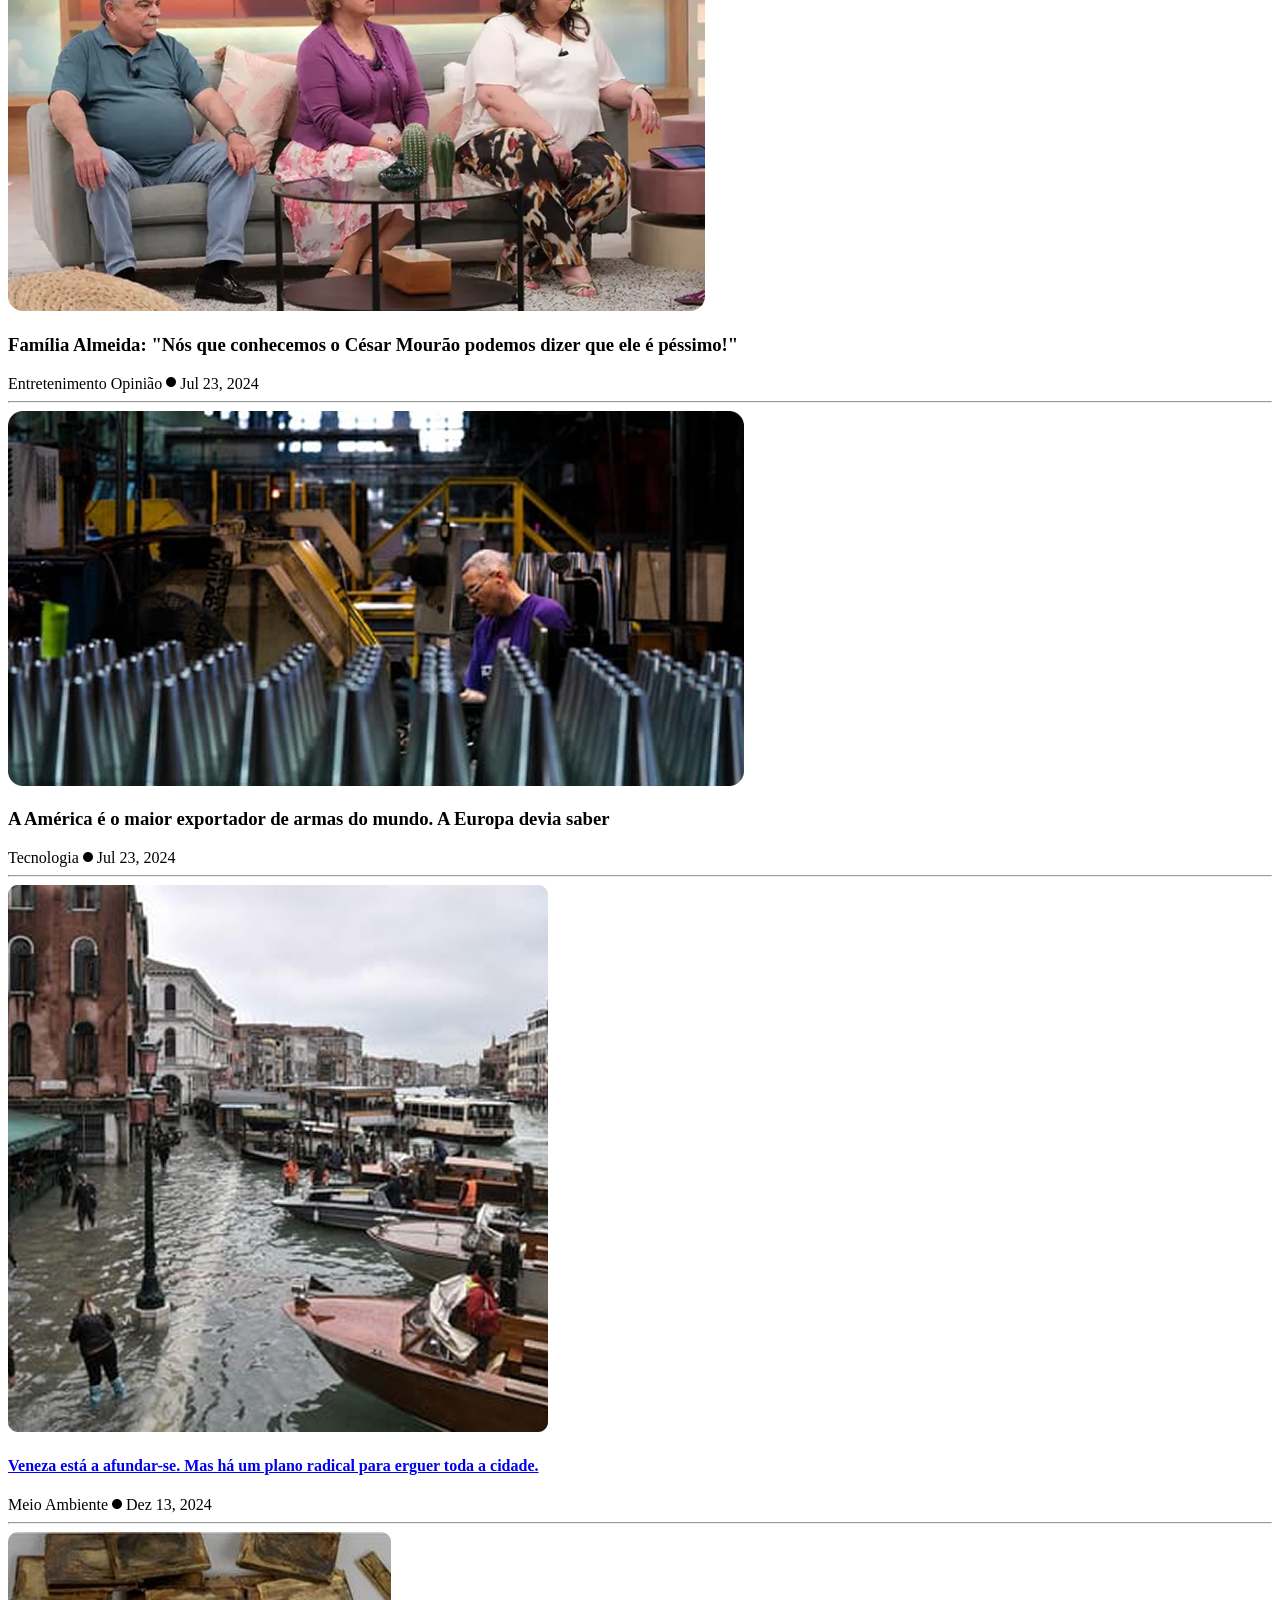
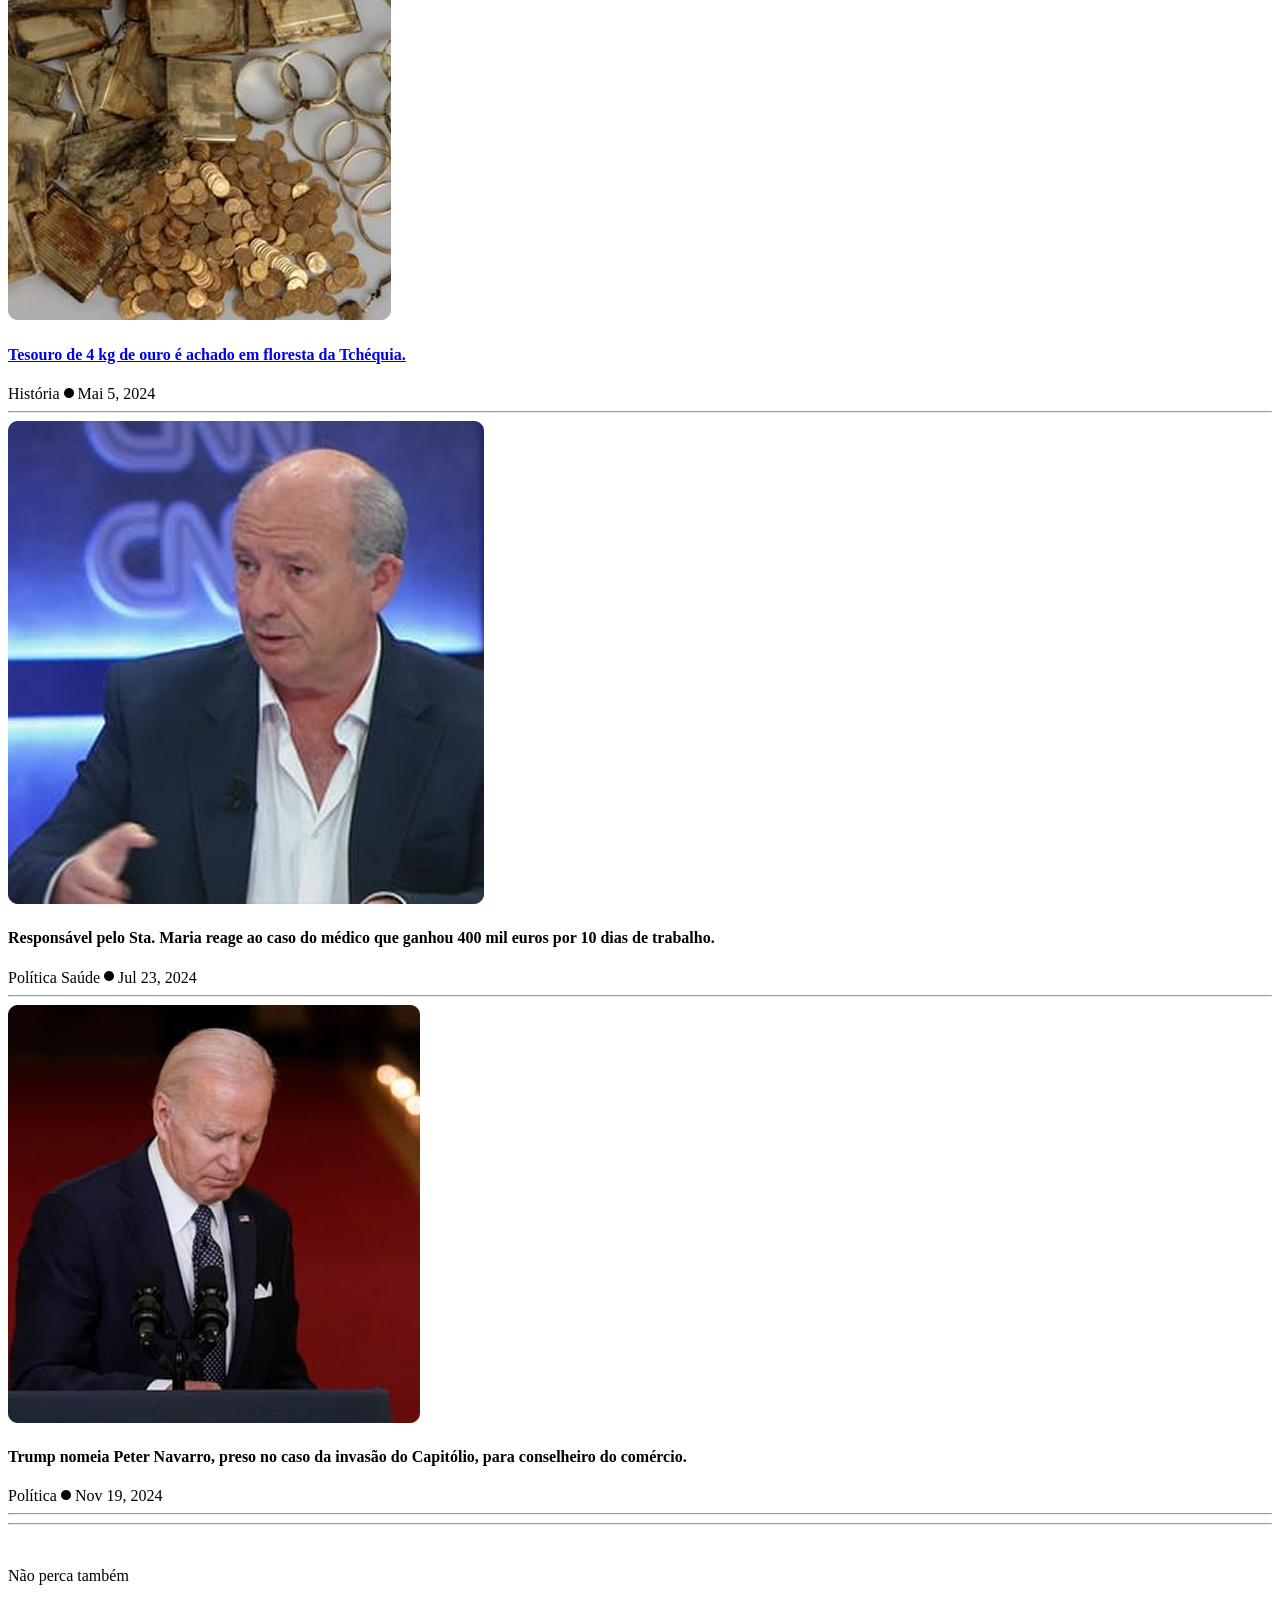
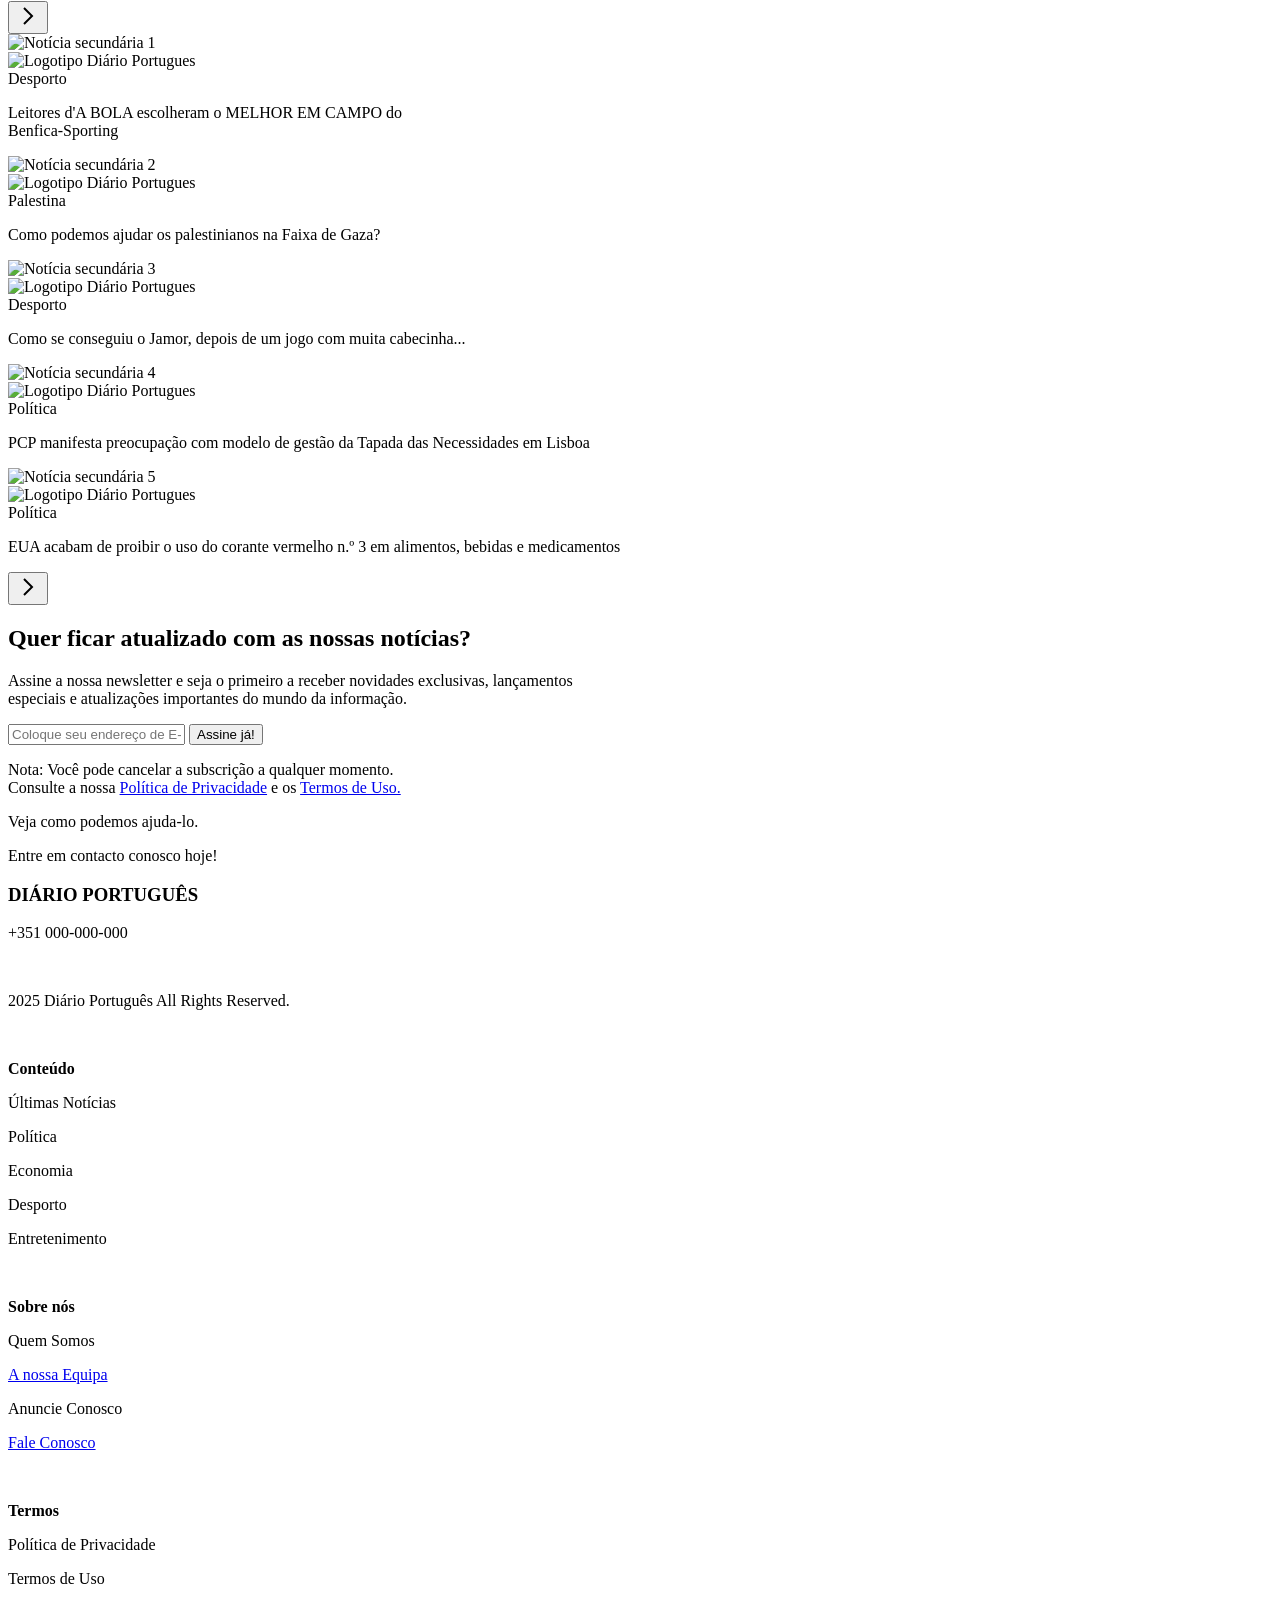
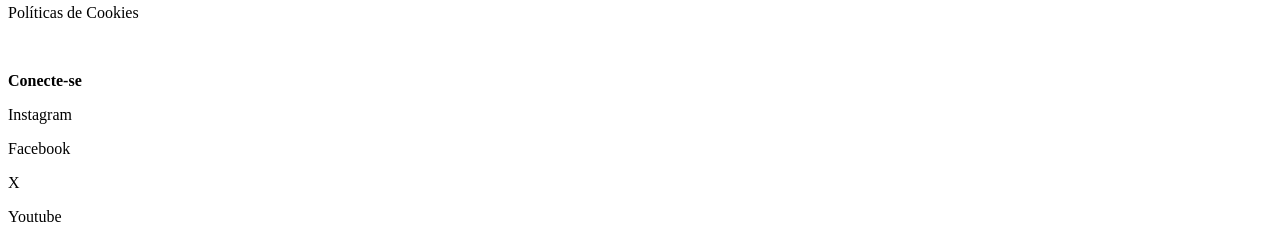
==== commit 3b1bb4d6: "ola" ====
--- a/Sourcecode/index.html
+++ b/Sourcecode/index.html
@@ -294,9 +294,9 @@
                         <p><strong>Sobre nós</strong></p>
                     </div>
                     <p>Quem Somos</p>
-                    <p>A nossa Equipa</p>
+                    <a href="autores.html"><p>A nossa Equipa</p></a>
                     <p>Anuncie Conosco</p>
-                    <p>Fale Conosco</p>
+                    <a href="contactos.html"><p>Fale Conosco</p></a>
                 </div>
                 <div>
                     <div class="footer-links-titulo">
